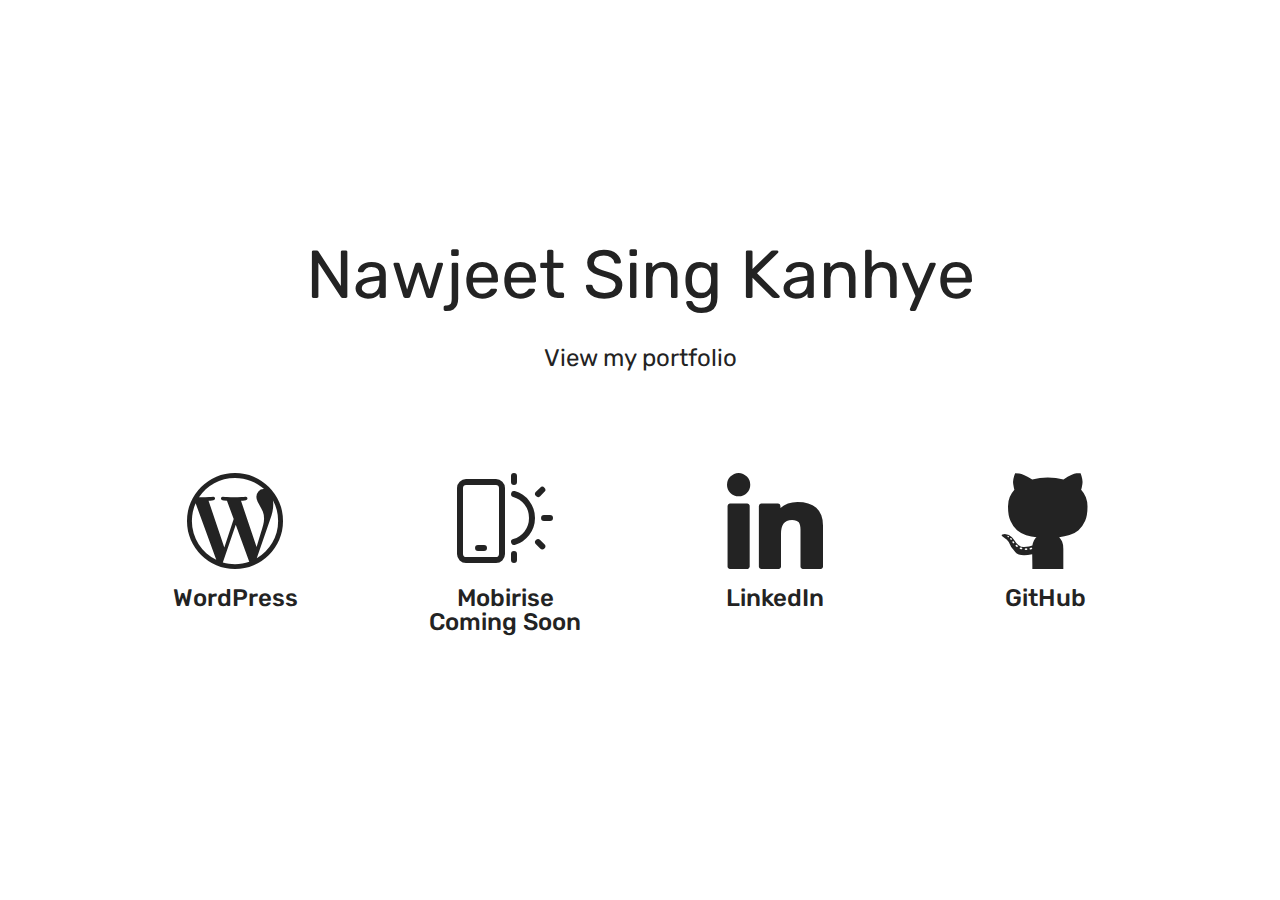
==== index.html @ f5efd20c "Create index.html" ====
<!DOCTYPE html>
<html  >
<head>
    <script data-ad-client="ca-pub-3468373239211308" async src="https://pagead2.googlesyndication.com/pagead/js/adsbygoogle.js"></script>
   
  <!-- Site made with Mobirise Website Builder v4.12.3, https://mobirise.com -->
  <meta charset="UTF-8">
  <meta http-equiv="X-UA-Compatible" content="IE=edge">
  <meta name="generator" content="Mobirise v4.12.3, mobirise.com">
  <meta name="viewport" content="width=device-width, initial-scale=1, minimum-scale=1">
  <link rel="shortcut icon" href="assets/images/logo4.png" type="image/x-icon">
  <meta name="description" content="">
  
  
  <title>Home</title>
  <link rel="stylesheet" href="assets/web/assets/mobirise-icons-bold/mobirise-icons-bold.css">
  <link rel="stylesheet" href="assets/web/assets/mobirise-icons/mobirise-icons.css">
  <link rel="stylesheet" href="assets/bootstrap/css/bootstrap.min.css">
  <link rel="stylesheet" href="assets/bootstrap/css/bootstrap-grid.min.css">
  <link rel="stylesheet" href="assets/bootstrap/css/bootstrap-reboot.min.css">
  <link rel="stylesheet" href="assets/facebook-plugin/style.css">
  <link rel="stylesheet" href="assets/socicon/css/styles.css">
  <link rel="stylesheet" href="assets/tether/tether.min.css">
  <link rel="stylesheet" href="assets/theme/css/style.css">
  <link rel="preload" as="style" href="assets/mobirise/css/mbr-additional.css"><link rel="stylesheet" href="assets/mobirise/css/mbr-additional.css" type="text/css">
  
  
  
</head>
<body>
  <section class="header12 cid-rUKQI3Vfap mbr-fullscreen" id="header12-0">

    

    

    <div class="container  ">
            <div class="media-container">
                <div class="col-md-12 align-center">
                    <h1 class="mbr-section-title pb-3 mbr-white mbr-bold mbr-fonts-style display-1"><span style="font-weight: normal;">
                        Nawjeet Sing Kanhye</span></h1>
                    <p class="mbr-text pb-3 mbr-white mbr-fonts-style display-5">
                        View my portfolio</p>
                    

                    <div class="icons-media-container mbr-white">
                        <div class="card col-12 col-md-6 col-lg-3">
                            <div class="icon-block">
                            <a href="https://bit.ly/nawjeet-wordpress" target="_blank">
                                <span class="mbr-iconfont socicon-wordpress socicon" style="color: rgb(35, 35, 35); fill: rgb(35, 35, 35);"></span>
                            </a>
                            </div>
                            <h5 class="mbr-fonts-style display-5">
                                WordPress</h5>
                        </div>

                        <div class="card col-12 col-md-6 col-lg-3">
                            <div class="icon-block">
                                
                                    <span class="mbr-iconfont mbrib-mobirise" style="color: rgb(35, 35, 35); fill: rgb(35, 35, 35);"></span>
                                
                            </div>
                            <h5 class="mbr-fonts-style display-5">
                                Mobirise<br>Coming Soon</h5>
                        </div>

                        <div class="card col-12 col-md-6 col-lg-3">
                            <div class="icon-block">
                                <a href="https://bit.ly/nawjeet-linkedin" target="_blank">
                                    <span class="mbr-iconfont socicon-linkedin socicon" style="color: rgb(35, 35, 35); fill: rgb(35, 35, 35);"></span>
                                </a>
                            </div>
                            <h5 class="mbr-fonts-style display-5">
                                LinkedIn</h5>
                        </div>

                        <div class="card col-12 col-md-6 col-lg-3">
                            <div class="icon-block">
                                <a href="https://bit.ly/nawjeet-github" target="_blank">
                                    <span class="mbr-iconfont socicon-github socicon" style="color: rgb(35, 35, 35); fill: rgb(35, 35, 35);"></span>
                                </a>
                            </div>
                            <h5 class="mbr-fonts-style display-5">
                                GitHub</h5>
                        </div>
                    </div>
                </div>
            </div>
    </div>

    
</section>


  <section class="engine"><a href="https://mobirise.info/p">site templates free download</a></section><script src="assets/web/assets/jquery/jquery.min.js"></script>
  <script src="assets/popper/popper.min.js"></script>
  <script src="assets/bootstrap/js/bootstrap.min.js"></script>
  <script src="https://connect.facebook.net/en_US/sdk.js#xfbml=1&version=v2.5"></script>
  <script src="https://apis.google.com/js/plusone.js"></script>
  <script src="assets/facebook-plugin/facebook-script.js"></script>
  <script src="assets/vimeoplayer/jquery.mb.vimeo_player.js"></script>
  <script src="assets/tether/tether.min.js"></script>
  <script src="assets/smoothscroll/smooth-scroll.js"></script>
  <script src="assets/theme/js/script.js"></script>
  
  
</body>
</html>
---- assets/web/assets/mobirise-icons-bold/mobirise-icons-bold.css ----
@font-face {
  font-family: 'mobirise-icons-bold';
  font-display: swap;
  src:  url('mobirise-icons-bold.eot?m1l4yr');
  src:  url('mobirise-icons-bold.eot?m1l4yr#iefix') format('embedded-opentype'),
    url('mobirise-icons-bold.ttf?m1l4yr') format('truetype'),
    url('mobirise-icons-bold.woff?m1l4yr') format('woff'),
    url('mobirise-icons-bold.svg?m1l4yr#mobirise-icons-bold') format('svg');
  font-weight: normal;
  font-style: normal;
}

[class^="mbrib-"], [class*="mbrib-"] {
  /* use !important to prevent issues with browser extensions that change fonts */
  font-family: 'mobirise-icons-bold' !important;
  speak: none;
  font-style: normal;
  font-weight: normal;
  font-variant: normal;
  text-transform: none;
  line-height: 1;

  /* Better Font Rendering =========== */
  -webkit-font-smoothing: antialiased;
  -moz-osx-font-smoothing: grayscale;
}

.mbrib-add-submenu:before {
  content: "\e900";
}
.mbrib-alert:before {
  content: "\e901";
}
.mbrib-align-center:before {
  content: "\e902";
}
.mbrib-align-justify:before {
  content: "\e903";
}
.mbrib-align-left:before {
  content: "\e904";
}
.mbrib-align-right:before {
  content: "\e905";
}
.mbrib-android:before {
  content: "\e906";
}
.mbrib-apple:before {
  content: "\e907";
}
.mbrib-arrow-down:before {
  content: "\e908";
}
.mbrib-arrow-next:before {
  content: "\e909";
}
.mbrib-arrow-prev:before {
  content: "\e90a";
}
.mbrib-arrow-up:before {
  content: "\e90b";
}
.mbrib-bold:before {
  content: "\e90c";
}
.mbrib-bookmark:before {
  content: "\e90d";
}
.mbrib-bootstrap:before {
  content: "\e90e";
}
.mbrib-briefcase:before {
  content: "\e90f";
}
.mbrib-browse:before {
  content: "\e910";
}
.mbrib-bulleted-list:before {
  content: "\e911";
}
.mbrib-calendar:before {
  content: "\e912";
}
.mbrib-camera:before {
  content: "\e913";
}
.mbrib-cart-add:before {
  content: "\e914";
}
.mbrib-cart-full:before {
  content: "\e915";
}
.mbrib-cash:before {
  content: "\e916";
}
.mbrib-change-style:before {
  content: "\e917";
}
.mbrib-chat:before {
  content: "\e918";
}
.mbrib-clock:before {
  content: "\e919";
}
.mbrib-close:before {
  content: "\e91a";
}
.mbrib-cloud:before {
  content: "\e91b";
}
.mbrib-code:before {
  content: "\e91c";
}
.mbrib-contact-form:before {
  content: "\e91d";
}
.mbrib-credit-card:before {
  content: "\e91e";
}
.mbrib-cursor-click:before {
  content: "\e91f";
}
.mbrib-cust-feedback:before {
  content: "\e920";
}
.mbrib-database:before {
  content: "\e921";
}
.mbrib-delivery:before {
  content: "\e922";
}
.mbrib-desktop:before {
  content: "\e923";
}
.mbrib-devices:before {
  content: "\e924";
}
.mbrib-down:before {
  content: "\e925";
}
.mbrib-download:before {
  content: "\e926";
}
.mbrib-drag-n-drop:before {
  content: "\e927";
}
.mbrib-drag-n-drop2:before {
  content: "\e928";
}
.mbrib-edit:before {
  content: "\e929";
}
.mbrib-edit2:before {
  content: "\e92a";
}
.mbrib-error:before {
  content: "\e92b";
}
.mbrib-extension:before {
  content: "\e92c";
}
.mbrib-features:before {
  content: "\e92d";
}
.mbrib-file:before {
  content: "\e92e";
}
.mbrib-flag:before {
  content: "\e92f";
}
.mbrib-folder:before {
  content: "\e930";
}
.mbrib-gift:before {
  content: "\e931";
}
.mbrib-github:before {
  content: "\e932";
}
.mbrib-globe-2:before {
  content: "\e933";
}
.mbrib-globe:before {
  content: "\e934";
}
.mbrib-growing-chart:before {
  content: "\e935";
}
.mbrib-hearth:before {
  content: "\e936";
}
.mbrib-help:before {
  content: "\e937";
}
.mbrib-home:before {
  content: "\e938";
}
.mbrib-hot-cup:before {
  content: "\e939";
}
.mbrib-idea:before {
  content: "\e93a";
}
.mbrib-image-gallery:before {
  content: "\e93b";
}
.mbrib-image-slider:before {
  content: "\e93c";
}
.mbrib-info:before {
  content: "\e93d";
}
.mbrib-italic:before {
  content: "\e93e";
}
.mbrib-key:before {
  content: "\e93f";
}
.mbrib-laptop:before {
  content: "\e940";
}
.mbrib-layers:before {
  content: "\e941";
}
.mbrib-left-right:before {
  content: "\e942";
}
.mbrib-left:before {
  content: "\e943";
}
.mbrib-letter:before {
  content: "\e944";
}
.mbrib-like:before {
  content: "\e945";
}
.mbrib-link:before {
  content: "\e946";
}
.mbrib-lock:before {
  content: "\e947";
}
.mbrib-login:before {
  content: "\e948";
}
.mbrib-logout:before {
  content: "\e949";
}
.mbrib-magic-stick:before {
  content: "\e94a";
}
.mbrib-map-pin:before {
  content: "\e94b";
}
.mbrib-menu:before {
  content: "\e94c";
}
.mbrib-mobile:before {
  content: "\e94d";
}
.mbrib-mobile2:before {
  content: "\e94e";
}
.mbrib-mobirise:before {
  content: "\e94f";
}
.mbrib-more-horizontal:before {
  content: "\e950";
}
.mbrib-more-vertical:before {
  content: "\e951";
}
.mbrib-music:before {
  content: "\e952";
}
.mbrib-new-file:before {
  content: "\e953";
}
.mbrib-numbered-list:before {
  content: "\e954";
}
.mbrib-opened-folder:before {
  content: "\e955";
}
.mbrib-pages:before {
  content: "\e956";
}
.mbrib-paper-plane:before {
  content: "\e957";
}
.mbrib-paperclip:before {
  content: "\e958";
}
.mbrib-photo:before {
  content: "\e959";
}
.mbrib-photos:before {
  content: "\e95a";
}
.mbrib-pin:before {
  content: "\e95b";
}
.mbrib-play:before {
  content: "\e95c";
}
.mbrib-plus:before {
  content: "\e95d";
}
.mbrib-preview:before {
  content: "\e95e";
}
.mbrib-print:before {
  content: "\e95f";
}
.mbrib-protect:before {
  content: "\e960";
}
.mbrib-question:before {
  content: "\e961";
}
.mbrib-quote-left:before {
  content: "\e962";
}
.mbrib-quote-right:before {
  content: "\e963";
}
.mbrib-redo:before {
  content: "\e964";
}
.mbrib-refresh:before {
  content: "\e965";
}
.mbrib-responsive:before {
  content: "\e966";
}
.mbrib-right:before {
  content: "\e967";
}
.mbrib-rocket:before {
  content: "\e968";
}
.mbrib-sad-face:before {
  content: "\e969";
}
.mbrib-sale:before {
  content: "\e96a";
}
.mbrib-save:before {
  content: "\e96b";
}
.mbrib-search:before {
  content: "\e96c";
}
.mbrib-setting:before {
  content: "\e96d";
}
.mbrib-setting2:before {
  content: "\e96e";
}
.mbrib-setting3:before {
  content: "\e96f";
}
.mbrib-share:before {
  content: "\e970";
}
.mbrib-shopping-bag:before {
  content: "\e971";
}
.mbrib-shopping-basket:before {
  content: "\e972";
}
.mbrib-shopping-cart:before {
  content: "\e973";
}
.mbrib-sites:before {
  content: "\e974";
}
.mbrib-smile-face:before {
  content: "\e975";
}
.mbrib-speed:before {
  content: "\e976";
}
.mbrib-star:before {
  content: "\e977";
}
.mbrib-success:before {
  content: "\e978";
}
.mbrib-sun:before {
  content: "\e979";
}
.mbrib-sun2:before {
  content: "\e97a";
}
.mbrib-tablet-vertical:before {
  content: "\e97b";
}
.mbrib-tablet:before {
  content: "\e97c";
}
.mbrib-target:before {
  content: "\e97d";
}
.mbrib-timer:before {
  content: "\e97e";
}
.mbrib-to-ftp:before {
  content: "\e97f";
}
.mbrib-to-local-drive:before {
  content: "\e980";
}
.mbrib-touch-swipe:before {
  content: "\e981";
}
.mbrib-touch:before {
  content: "\e982";
}
.mbrib-trash:before {
  content: "\e983";
}
.mbrib-underline:before {
  content: "\e984";
}
.mbrib-undo:before {
  content: "\e985";
}
.mbrib-unlink:before {
  content: "\e986";
}
.mbrib-unlock:before {
  content: "\e987";
}
.mbrib-up-down:before {
  content: "\e988";
}
.mbrib-up:before {
  content: "\e989";
}
.mbrib-update:before {
  content: "\e98a";
}
.mbrib-upload:before {
  content: "\e98b";
}
.mbrib-user:before {
  content: "\e98c";
}
.mbrib-user2:before {
  content: "\e98d";
}
.mbrib-users:before {
  content: "\e98e";
}
.mbrib-video-play:before {
  content: "\e98f";
}
.mbrib-video:before {
  content: "\e990";
}
.mbrib-watch:before {
  content: "\e991";
}
.mbrib-website-theme:before {
  content: "\e992";
}
.mbrib-wifi:before {
  content: "\e993";
}
.mbrib-windows:before {
  content: "\e994";
}
.mbrib-zoom-out:before {
  content: "\e995";
}
---- assets/web/assets/mobirise-icons/mobirise-icons.css ----
@font-face {
  font-family: 'MobiriseIcons';
  src:  url('mobirise-icons.eot?spat4u');
  src:  url('mobirise-icons.eot?spat4u#iefix') format('embedded-opentype'),
    url('mobirise-icons.ttf?spat4u') format('truetype'),
    url('mobirise-icons.woff?spat4u') format('woff'),
    url('mobirise-icons.svg?spat4u#MobiriseIcons') format('svg');
  font-weight: normal;
  font-style: normal;
  font-display: swap;
}

[class^="mbri-"], [class*=" mbri-"] {
  /* use !important to prevent issues with browser extensions that change fonts */
  font-family: MobiriseIcons !important;
  speak: none;
  font-style: normal;
  font-weight: normal;
  font-variant: normal;
  text-transform: none;
  line-height: 1;

  /* Better Font Rendering =========== */
  -webkit-font-smoothing: antialiased;
  -moz-osx-font-smoothing: grayscale;
}

.mbri-add-submenu:before {
  content: "\e900";
}
.mbri-alert:before {
  content: "\e901";
}
.mbri-align-center:before {
  content: "\e902";
}
.mbri-align-justify:before {
  content: "\e903";
}
.mbri-align-left:before {
  content: "\e904";
}
.mbri-align-right:before {
  content: "\e905";
}
.mbri-android:before {
  content: "\e906";
}
.mbri-apple:before {
  content: "\e907";
}
.mbri-arrow-down:before {
  content: "\e908";
}
.mbri-arrow-next:before {
  content: "\e909";
}
.mbri-arrow-prev:before {
  content: "\e90a";
}
.mbri-arrow-up:before {
  content: "\e90b";
}
.mbri-bold:before {
  content: "\e90c";
}
.mbri-bookmark:before {
  content: "\e90d";
}
.mbri-bootstrap:before {
  content: "\e90e";
}
.mbri-briefcase:before {
  content: "\e90f";
}
.mbri-browse:before {
  content: "\e910";
}
.mbri-bulleted-list:before {
  content: "\e911";
}
.mbri-calendar:before {
  content: "\e912";
}
.mbri-camera:before {
  content: "\e913";
}
.mbri-cart-add:before {
  content: "\e914";
}
.mbri-cart-full:before {
  content: "\e915";
}
.mbri-cash:before {
  content: "\e916";
}
.mbri-change-style:before {
  content: "\e917";
}
.mbri-chat:before {
  content: "\e918";
}
.mbri-clock:before {
  content: "\e919";
}
.mbri-close:before {
  content: "\e91a";
}
.mbri-cloud:before {
  content: "\e91b";
}
.mbri-code:before {
  content: "\e91c";
}
.mbri-contact-form:before {
  content: "\e91d";
}
.mbri-credit-card:before {
  content: "\e91e";
}
.mbri-cursor-click:before {
  content: "\e91f";
}
.mbri-cust-feedback:before {
  content: "\e920";
}
.mbri-database:before {
  content: "\e921";
}
.mbri-delivery:before {
  content: "\e922";
}
.mbri-desktop:before {
  content: "\e923";
}
.mbri-devices:before {
  content: "\e924";
}
.mbri-down:before {
  content: "\e925";
}
.mbri-download:before {
  content: "\e989";
}
.mbri-drag-n-drop:before {
  content: "\e927";
}
.mbri-drag-n-drop2:before {
  content: "\e928";
}
.mbri-edit:before {
  content: "\e929";
}
.mbri-edit2:before {
  content: "\e92a";
}
.mbri-error:before {
  content: "\e92b";
}
.mbri-extension:before {
  content: "\e92c";
}
.mbri-features:before {
  content: "\e92d";
}
.mbri-file:before {
  content: "\e92e";
}
.mbri-flag:before {
  content: "\e92f";
}
.mbri-folder:before {
  content: "\e930";
}
.mbri-gift:before {
  content: "\e931";
}
.mbri-github:before {
  content: "\e932";
}
.mbri-globe:before {
  content: "\e933";
}
.mbri-globe-2:before {
  content: "\e934";
}
.mbri-growing-chart:before {
  content: "\e935";
}
.mbri-hearth:before {
  content: "\e936";
}
.mbri-help:before {
  content: "\e937";
}
.mbri-home:before {
  content: "\e938";
}
.mbri-hot-cup:before {
  content: "\e939";
}
.mbri-idea:before {
  content: "\e93a";
}
.mbri-image-gallery:before {
  content: "\e93b";
}
.mbri-image-slider:before {
  content: "\e93c";
}
.mbri-info:before {
  content: "\e93d";
}
.mbri-italic:before {
  content: "\e93e";
}
.mbri-key:before {
  content: "\e93f";
}
.mbri-laptop:before {
  content: "\e940";
}
.mbri-layers:before {
  content: "\e941";
}
.mbri-left-right:before {
  content: "\e942";
}
.mbri-left:before {
  content: "\e943";
}
.mbri-letter:before {
  content: "\e944";
}
.mbri-like:before {
  content: "\e945";
}
.mbri-link:before {
  content: "\e946";
}
.mbri-lock:before {
  content: "\e947";
}
.mbri-login:before {
  content: "\e948";
}
.mbri-logout:before {
  content: "\e949";
}
.mbri-magic-stick:before {
  content: "\e94a";
}
.mbri-map-pin:before {
  content: "\e94b";
}
.mbri-menu:before {
  content: "\e94c";
}
.mbri-mobile:before {
  content: "\e94d";
}
.mbri-mobile2:before {
  content: "\e94e";
}
.mbri-mobirise:before {
  content: "\e94f";
}
.mbri-more-horizontal:before {
  content: "\e950";
}
.mbri-more-vertical:before {
  content: "\e951";
}
.mbri-music:before {
  content: "\e952";
}
.mbri-new-file:before {
  content: "\e953";
}
.mbri-numbered-list:before {
  content: "\e954";
}
.mbri-opened-folder:before {
  content: "\e955";
}
.mbri-pages:before {
  content: "\e956";
}
.mbri-paper-plane:before {
  content: "\e957";
}
.mbri-paperclip:before {
  content: "\e958";
}
.mbri-photo:before {
  content: "\e959";
}
.mbri-photos:before {
  content: "\e95a";
}
.mbri-pin:before {
  content: "\e95b";
}
.mbri-play:before {
  content: "\e95c";
}
.mbri-plus:before {
  content: "\e95d";
}
.mbri-preview:before {
  content: "\e95e";
}
.mbri-print:before {
  content: "\e95f";
}
.mbri-protect:before {
  content: "\e960";
}
.mbri-question:before {
  content: "\e961";
}
.mbri-quote-left:before {
  content: "\e962";
}
.mbri-quote-right:before {
  content: "\e963";
}
.mbri-refresh:before {
  content: "\e964";
}
.mbri-responsive:before {
  content: "\e965";
}
.mbri-right:before {
  content: "\e966";
}
.mbri-rocket:before {
  content: "\e967";
}
.mbri-sad-face:before {
  content: "\e968";
}
.mbri-sale:before {
  content: "\e969";
}
.mbri-save:before {
  content: "\e96a";
}
.mbri-search:before {
  content: "\e96b";
}
.mbri-setting:before {
  content: "\e96c";
}
.mbri-setting2:before {
  content: "\e96d";
}
.mbri-setting3:before {
  content: "\e96e";
}
.mbri-share:before {
  content: "\e96f";
}
.mbri-shopping-bag:before {
  content: "\e970";
}
.mbri-shopping-basket:before {
  content: "\e971";
}
.mbri-shopping-cart:before {
  content: "\e972";
}
.mbri-sites:before {
  content: "\e973";
}
.mbri-smile-face:before {
  content: "\e974";
}
.mbri-speed:before {
  content: "\e975";
}
.mbri-star:before {
  content: "\e976";
}
.mbri-success:before {
  content: "\e977";
}
.mbri-sun:before {
  content: "\e978";
}
.mbri-sun2:before {
  content: "\e979";
}
.mbri-tablet:before {
  content: "\e97a";
}
.mbri-tablet-vertical:before {
  content: "\e97b";
}
.mbri-target:before {
  content: "\e97c";
}
.mbri-timer:before {
  content: "\e97d";
}
.mbri-to-ftp:before {
  content: "\e97e";
}
.mbri-to-local-drive:before {
  content: "\e97f";
}
.mbri-touch-swipe:before {
  content: "\e980";
}
.mbri-touch:before {
  content: "\e981";
}
.mbri-trash:before {
  content: "\e982";
}
.mbri-underline:before {
  content: "\e983";
}
.mbri-unlink:before {
  content: "\e984";
}
.mbri-unlock:before {
  content: "\e985";
}
.mbri-up-down:before {
  content: "\e986";
}
.mbri-up:before {
  content: "\e987";
}
.mbri-update:before {
  content: "\e988";
}
.mbri-upload:before {
 content: "\e926"; 
}
.mbri-user:before {
  content: "\e98a";
}
.mbri-user2:before {
  content: "\e98b";
}
.mbri-users:before {
  content: "\e98c";
}
.mbri-video:before {
  content: "\e98d";
}
.mbri-video-play:before {
  content: "\e98e";
}
.mbri-watch:before {
  content: "\e98f";
}
.mbri-website-theme:before {
  content: "\e990";
}
.mbri-wifi:before {
  content: "\e991";
}
.mbri-windows:before {
  content: "\e992";
}
.mbri-zoom-out:before {
  content: "\e993";
}
.mbri-redo:before {
  content: "\e994";
}
.mbri-undo:before {
  content: "\e995";
}
---- assets/facebook-plugin/style.css ----
.mbr-section.mbr-section__comments{
    position: relative;
}
.mbr-section__comments{
    background-size: cover;
}
.addons-container {
  position: relative;
  margin-left: auto;
  margin-right: auto;
  padding-right: 15px;
  padding-left: 15px; }
  @media (min-width: 576px) {
    .addons-container {
      padding-right: 15px;
      padding-left: 15px; } }
  @media (min-width: 768px) {
    .addons-container {
      padding-right: 15px;
      padding-left: 15px; } }
  @media (min-width: 992px) {
    .addons-container {
      padding-right: 15px;
      padding-left: 15px; } }
  @media (min-width: 1200px) {
    .addons-container {
      padding-right: 15px;
      padding-left: 15px; } }
  @media (min-width: 576px) {
    .addons-container {
      width: 540px;
      max-width: 100%; } }
  @media (min-width: 768px) {
    .addons-container {
      width: 720px;
      max-width: 100%; } }
  @media (min-width: 992px) {
    .addons-container {
      width: 960px;
      max-width: 100%; } }
  @media (min-width: 1200px) {
    .addons-container {
      width: 1140px;
      max-width: 100%; } }

.addons-container-inner{
    position: relative;
    width: 100%;
    min-height: 1px;
    padding-right: 15px;
    padding-left: 15px;
}
@media (min-width: 567px) {
    .addons-container-inner{
        -ms-flex: 0 0 66.666667%;
        flex: 0 0 66.666667%;
        max-width: 66.666667%;
    }
}
.addons-row{
    display: flex;
    justify-content:center;
}
---- assets/socicon/css/styles.css ----
@charset "UTF-8";

@font-face {
  font-family: 'Socicon';
  src:  url('../fonts/socicon.eot');
  src:  url('../fonts/socicon.eot?#iefix') format('embedded-opentype'),
    url('../fonts/socicon.woff2') format('woff2'),
    url('../fonts/socicon.ttf') format('truetype'),
    url('../fonts/socicon.woff') format('woff'),
    url('../fonts/socicon.svg#socicon') format('svg');
  font-weight: normal;
  font-style: normal;
}

[data-icon]:before {
  font-family: "socicon" !important;
  content: attr(data-icon);
  font-style: normal !important;
  font-weight: normal !important;
  font-variant: normal !important;
  text-transform: none !important;
  speak: none;
  line-height: 1;
  -webkit-font-smoothing: antialiased;
  -moz-osx-font-smoothing: grayscale;
}

[class^="socicon-"], [class*=" socicon-"] {
  /* use !important to prevent issues with browser extensions that change fonts */
  font-family: 'Socicon' !important;
  speak: none;
  font-style: normal;
  font-weight: normal;
  font-variant: normal;
  text-transform: none;
  line-height: 1;

  /* Better Font Rendering =========== */
  -webkit-font-smoothing: antialiased;
  -moz-osx-font-smoothing: grayscale;
}

.socicon-eitaa:before {
  content: "\e97c";
}
.socicon-soroush:before {
  content: "\e97d";
}
.socicon-bale:before {
  content: "\e97e";
}
.socicon-zazzle:before {
  content: "\e97b";
}
.socicon-society6:before {
  content: "\e97a";
}
.socicon-redbubble:before {
  content: "\e979";
}
.socicon-avvo:before {
  content: "\e978";
}
.socicon-stitcher:before {
  content: "\e977";
}
.socicon-googlehangouts:before {
  content: "\e974";
}
.socicon-dlive:before {
  content: "\e975";
}
.socicon-vsco:before {
  content: "\e976";
}
.socicon-flipboard:before {
  content: "\e973";
}
.socicon-ubuntu:before {
  content: "\e958";
}
.socicon-artstation:before {
  content: "\e959";
}
.socicon-invision:before {
  content: "\e95a";
}
.socicon-torial:before {
  content: "\e95b";
}
.socicon-collectorz:before {
  content: "\e95c";
}
.socicon-seenthis:before {
  content: "\e95d";
}
.socicon-googleplaymusic:before {
  content: "\e95e";
}
.socicon-debian:before {
  content: "\e95f";
}
.socicon-filmfreeway:before {
  content: "\e960";
}
.socicon-gnome:before {
  content: "\e961";
}
.socicon-itchio:before {
  content: "\e962";
}
.socicon-jamendo:before {
  content: "\e963";
}
.socicon-mix:before {
  content: "\e964";
}
.socicon-sharepoint:before {
  content: "\e965";
}
.socicon-tinder:before {
  content: "\e966";
}
.socicon-windguru:before {
  content: "\e967";
}
.socicon-cdbaby:before {
  content: "\e968";
}
.socicon-elementaryos:before {
  content: "\e969";
}
.socicon-stage32:before {
  content: "\e96a";
}
.socicon-tiktok:before {
  content: "\e96b";
}
.socicon-gitter:before {
  content: "\e96c";
}
.socicon-letterboxd:before {
  content: "\e96d";
}
.socicon-threema:before {
  content: "\e96e";
}
.socicon-splice:before {
  content: "\e96f";
}
.socicon-metapop:before {
  content: "\e970";
}
.socicon-naver:before {
  content: "\e971";
}
.socicon-remote:before {
  content: "\e972";
}
.socicon-internet:before {
  content: "\e957";
}
.socicon-moddb:before {
  content: "\e94b";
}
.socicon-indiedb:before {
  content: "\e94c";
}
.socicon-traxsource:before {
  content: "\e94d";
}
.socicon-gamefor:before {
  content: "\e94e";
}
.socicon-pixiv:before {
  content: "\e94f";
}
.socicon-myanimelist:before {
  content: "\e950";
}
.socicon-blackberry:before {
  content: "\e951";
}
.socicon-wickr:before {
  content: "\e952";
}
.socicon-spip:before {
  content: "\e953";
}
.socicon-napster:before {
  content: "\e954";
}
.socicon-beatport:before {
  content: "\e955";
}
.socicon-hackerone:before {
  content: "\e956";
}
.socicon-hackernews:before {
  content: "\e946";
}
.socicon-smashwords:before {
  content: "\e947";
}
.socicon-kobo:before {
  content: "\e948";
}
.socicon-bookbub:before {
  content: "\e949";
}
.socicon-mailru:before {
  content: "\e94a";
}
.socicon-gitlab:before {
  content: "\e945";
}
.socicon-instructables:before {
  content: "\e944";
}
.socicon-portfolio:before {
  content: "\e943";
}
.socicon-codered:before {
  content: "\e940";
}
.socicon-origin:before {
  content: "\e941";
}
.socicon-nextdoor:before {
  content: "\e942";
}
.socicon-udemy:before {
  content: "\e93f";
}
.socicon-livemaster:before {
  content: "\e93e";
}
.socicon-crunchbase:before {
  content: "\e93b";
}
.socicon-homefy:before {
  content: "\e93c";
}
.socicon-calendly:before {
  content: "\e93d";
}
.socicon-realtor:before {
  content: "\e90f";
}
.socicon-tidal:before {
  content: "\e910";
}
.socicon-qobuz:before {
  content: "\e911";
}
.socicon-natgeo:before {
  content: "\e912";
}
.socicon-mastodon:before {
  content: "\e913";
}
.socicon-unsplash:before {
  content: "\e914";
}
.socicon-homeadvisor:before {
  content: "\e915";
}
.socicon-angieslist:before {
  content: "\e916";
}
.socicon-codepen:before {
  content: "\e917";
}
.socicon-slack:before {
  content: "\e918";
}
.socicon-openaigym:before {
  content: "\e919";
}
.socicon-logmein:before {
  content: "\e91a";
}
.socicon-fiverr:before {
  content: "\e91b";
}
.socicon-gotomeeting:before {
  content: "\e91c";
}
.socicon-aliexpress:before {
  content: "\e91d";
}
.socicon-guru:before {
  content: "\e91e";
}
.socicon-appstore:before {
  content: "\e91f";
}
.socicon-homes:before {
  content: "\e920";
}
.socicon-zoom:before {
  content: "\e921";
}
.socicon-alibaba:before {
  content: "\e922";
}
.socicon-craigslist:before {
  content: "\e923";
}
.socicon-wix:before {
  content: "\e924";
}
.socicon-redfin:before {
  content: "\e925";
}
.socicon-googlecalendar:before {
  content: "\e926";
}
.socicon-shopify:before {
  content: "\e927";
}
.socicon-freelancer:before {
  content: "\e928";
}
.socicon-seedrs:before {
  content: "\e929";
}
.socicon-bing:before {
  content: "\e92a";
}
.socicon-doodle:before {
  content: "\e92b";
}
.socicon-bonanza:before {
  content: "\e92c";
}
.socicon-squarespace:before {
  content: "\e92d";
}
.socicon-toptal:before {
  content: "\e92e";
}
.socicon-gust:before {
  content: "\e92f";
}
.socicon-ask:before {
  content: "\e930";
}
.socicon-trulia:before {
  content: "\e931";
}
.socicon-loomly:before {
  content: "\e932";
}
.socicon-ghost:before {
  content: "\e933";
}
.socicon-upwork:before {
  content: "\e934";
}
.socicon-fundable:before {
  content: "\e935";
}
.socicon-booking:before {
  content: "\e936";
}
.socicon-googlemaps:before {
  content: "\e937";
}
.socicon-zillow:before {
  content: "\e938";
}
.socicon-niconico:before {
  content: "\e939";
}
.socicon-toneden:before {
  content: "\e93a";
}
.socicon-augment:before {
  content: "\e908";
}
.socicon-bitbucket:before {
  content: "\e909";
}
.socicon-fyuse:before {
  content: "\e90a";
}
.socicon-yt-gaming:before {
  content: "\e90b";
}
.socicon-sketchfab:before {
  content: "\e90c";
}
.socicon-mobcrush:before {
  content: "\e90d";
}
.socicon-microsoft:before {
  content: "\e90e";
}
.socicon-pandora:before {
  content: "\e907";
}
.socicon-messenger:before {
  content: "\e906";
}
.socicon-gamewisp:before {
  content: "\e905";
}
.socicon-bloglovin:before {
  content: "\e904";
}
.socicon-tunein:before {
  content: "\e903";
}
.socicon-gamejolt:before {
  content: "\e901";
}
.socicon-trello:before {
  content: "\e902";
}
.socicon-spreadshirt:before {
  content: "\e900";
}
.socicon-500px:before {
  content: "\e000";
}
.socicon-8tracks:before {
  content: "\e001";
}
.socicon-airbnb:before {
  content: "\e002";
}
.socicon-alliance:before {
  content: "\e003";
}
.socicon-amazon:before {
  content: "\e004";
}
.socicon-amplement:before {
  content: "\e005";
}
.socicon-android:before {
  content: "\e006";
}
.socicon-angellist:before {
  content: "\e007";
}
.socicon-apple:before {
  content: "\e008";
}
.socicon-appnet:before {
  content: "\e009";
}
.socicon-baidu:before {
  content: "\e00a";
}
.socicon-bandcamp:before {
  content: "\e00b";
}
.socicon-battlenet:before {
  content: "\e00c";
}
.socicon-mixer:before {
  content: "\e00d";
}
.socicon-bebee:before {
  content: "\e00e";
}
.socicon-bebo:before {
  content: "\e00f";
}
.socicon-behance:before {
  content: "\e010";
}
.socicon-blizzard:before {
  content: "\e011";
}
.socicon-blogger:before {
  content: "\e012";
}
.socicon-buffer:before {
  content: "\e013";
}
.socicon-chrome:before {
  content: "\e014";
}
.socicon-coderwall:before {
  content: "\e015";
}
.socicon-curse:before {
  content: "\e016";
}
.socicon-dailymotion:before {
  content: "\e017";
}
.socicon-deezer:before {
  content: "\e018";
}
.socicon-delicious:before {
  content: "\e019";
}
.socicon-deviantart:before {
  content: "\e01a";
}
.socicon-diablo:before {
  content: "\e01b";
}
.socicon-digg:before {
  content: "\e01c";
}
.socicon-discord:before {
  content: "\e01d";
}
.socicon-disqus:before {
  content: "\e01e";
}
.socicon-douban:before {
  content: "\e01f";
}
.socicon-draugiem:before {
  content: "\e020";
}
.socicon-dribbble:before {
  content: "\e021";
}
.socicon-drupal:before {
  content: "\e022";
}
.socicon-ebay:before {
  content: "\e023";
}
.socicon-ello:before {
  content: "\e024";
}
.socicon-endomodo:before {
  content: "\e025";
}
.socicon-envato:before {
  content: "\e026";
}
.socicon-etsy:before {
  content: "\e027";
}
.socicon-facebook:before {
  content: "\e028";
}
.socicon-feedburner:before {
  content: "\e029";
}
.socicon-filmweb:before {
  content: "\e02a";
}
.socicon-firefox:before {
  content: "\e02b";
}
.socicon-flattr:before {
  content: "\e02c";
}
.socicon-flickr:before {
  content: "\e02d";
}
.socicon-formulr:before {
  content: "\e02e";
}
.socicon-forrst:before {
  content: "\e02f";
}
.socicon-foursquare:before {
  content: "\e030";
}
.socicon-friendfeed:before {
  content: "\e031";
}
.socicon-github:before {
  content: "\e032";
}
.socicon-goodreads:before {
  content: "\e033";
}
.socicon-google:before {
  content: "\e034";
}
.socicon-googlescholar:before {
  content: "\e035";
}
.socicon-googlegroups:before {
  content: "\e036";
}
.socicon-googlephotos:before {
  content: "\e037";
}
.socicon-googleplus:before {
  content: "\e038";
}
.socicon-grooveshark:before {
  content: "\e039";
}
.socicon-hackerrank:before {
  content: "\e03a";
}
.socicon-hearthstone:before {
  content: "\e03b";
}
.socicon-hellocoton:before {
  content: "\e03c";
}
.socicon-heroes:before {
  content: "\e03d";
}
.socicon-smashcast:before {
  content: "\e03e";
}
.socicon-horde:before {
  content: "\e03f";
}
.socicon-houzz:before {
  content: "\e040";
}
.socicon-icq:before {
  content: "\e041";
}
.socicon-identica:before {
  content: "\e042";
}
.socicon-imdb:before {
  content: "\e043";
}
.socicon-instagram:before {
  content: "\e044";
}
.socicon-issuu:before {
  content: "\e045";
}
.socicon-istock:before {
  content: "\e046";
}
.socicon-itunes:before {
  content: "\e047";
}
.socicon-keybase:before {
  content: "\e048";
}
.socicon-lanyrd:before {
  content: "\e049";
}
.socicon-lastfm:before {
  content: "\e04a";
}
.socicon-line:before {
  content: "\e04b";
}
.socicon-linkedin:before {
  content: "\e04c";
}
.socicon-livejournal:before {
  content: "\e04d";
}
.socicon-lyft:before {
  content: "\e04e";
}
.socicon-macos:before {
  content: "\e04f";
}
.socicon-mail:before {
  content: "\e050";
}
.socicon-medium:before {
  content: "\e051";
}
.socicon-meetup:before {
  content: "\e052";
}
.socicon-mixcloud:before {
  content: "\e053";
}
.socicon-modelmayhem:before {
  content: "\e054";
}
.socicon-mumble:before {
  content: "\e055";
}
.socicon-myspace:before {
  content: "\e056";
}
.socicon-newsvine:before {
  content: "\e057";
}
.socicon-nintendo:before {
  content: "\e058";
}
.socicon-npm:before {
  content: "\e059";
}
.socicon-odnoklassniki:before {
  content: "\e05a";
}
.socicon-openid:before {
  content: "\e05b";
}
.socicon-opera:before {
  content: "\e05c";
}
.socicon-outlook:before {
  content: "\e05d";
}
.socicon-overwatch:before {
  content: "\e05e";
}
.socicon-patreon:before {
  content: "\e05f";
}
.socicon-paypal:before {
  content: "\e060";
}
.socicon-periscope:before {
  content: "\e061";
}
.socicon-persona:before {
  content: "\e062";
}
.socicon-pinterest:before {
  content: "\e063";
}
.socicon-play:before {
  content: "\e064";
}
.socicon-player:before {
  content: "\e065";
}
.socicon-playstation:before {
  content: "\e066";
}
.socicon-pocket:before {
  content: "\e067";
}
.socicon-qq:before {
  content: "\e068";
}
.socicon-quora:before {
  content: "\e069";
}
.socicon-raidcall:before {
  content: "\e06a";
}
.socicon-ravelry:before {
  content: "\e06b";
}
.socicon-reddit:before {
  content: "\e06c";
}
.socicon-renren:before {
  content: "\e06d";
}
.socicon-researchgate:before {
  content: "\e06e";
}
.socicon-residentadvisor:before {
  content: "\e06f";
}
.socicon-reverbnation:before {
  content: "\e070";
}
.socicon-rss:before {
  content: "\e071";
}
.socicon-sharethis:before {
  content: "\e072";
}
.socicon-skype:before {
  content: "\e073";
}
.socicon-slideshare:before {
  content: "\e074";
}
.socicon-smugmug:before {
  content: "\e075";
}
.socicon-snapchat:before {
  content: "\e076";
}
.socicon-songkick:before {
  content: "\e077";
}
.socicon-soundcloud:before {
  content: "\e078";
}
.socicon-spotify:before {
  content: "\e079";
}
.socicon-stackexchange:before {
  content: "\e07a";
}
.socicon-stackoverflow:before {
  content: "\e07b";
}
.socicon-starcraft:before {
  content: "\e07c";
}
.socicon-stayfriends:before {
  content: "\e07d";
}
.socicon-steam:before {
  content: "\e07e";
}
.socicon-storehouse:before {
  content: "\e07f";
}
.socicon-strava:before {
  content: "\e080";
}
.socicon-streamjar:before {
  content: "\e081";
}
.socicon-stumbleupon:before {
  content: "\e082";
}
.socicon-swarm:before {
  content: "\e083";
}
.socicon-teamspeak:before {
  content: "\e084";
}
.socicon-teamviewer:before {
  content: "\e085";
}
.socicon-technorati:before {
  content: "\e086";
}
.socicon-telegram:before {
  content: "\e087";
}
.socicon-tripadvisor:before {
  content: "\e088";
}
.socicon-tripit:before {
  content: "\e089";
}
.socicon-triplej:before {
  content: "\e08a";
}
.socicon-tumblr:before {
  content: "\e08b";
}
.socicon-twitch:before {
  content: "\e08c";
}
.socicon-twitter:before {
  content: "\e08d";
}
.socicon-uber:before {
  content: "\e08e";
}
.socicon-ventrilo:before {
  content: "\e08f";
}
.socicon-viadeo:before {
  content: "\e090";
}
.socicon-viber:before {
  content: "\e091";
}
.socicon-viewbug:before {
  content: "\e092";
}
.socicon-vimeo:before {
  content: "\e093";
}
.socicon-vine:before {
  content: "\e094";
}
.socicon-vkontakte:before {
  content: "\e095";
}
.socicon-warcraft:before {
  content: "\e096";
}
.socicon-wechat:before {
  content: "\e097";
}
.socicon-weibo:before {
  content: "\e098";
}
.socicon-whatsapp:before {
  content: "\e099";
}
.socicon-wikipedia:before {
  content: "\e09a";
}
.socicon-windows:before {
  content: "\e09b";
}
.socicon-wordpress:before {
  content: "\e09c";
}
.socicon-wykop:before {
  content: "\e09d";
}
.socicon-xbox:before {
  content: "\e09e";
}
.socicon-xing:before {
  content: "\e09f";
}
.socicon-yahoo:before {
  content: "\e0a0";
}
.socicon-yammer:before {
  content: "\e0a1";
}
.socicon-yandex:before {
  content: "\e0a2";
}
.socicon-yelp:before {
  content: "\e0a3";
}
.socicon-younow:before {
  content: "\e0a4";
}
.socicon-youtube:before {
  content: "\e0a5";
}
.socicon-zapier:before {
  content: "\e0a6";
}
.socicon-zerply:before {
  content: "\e0a7";
}
.socicon-zomato:before {
  content: "\e0a8";
}
.socicon-zynga:before {
  content: "\e0a9";
}
---- assets/theme/css/style.css ----
@charset "UTF-8";
/*!
 * Mobirise v4 theme (https://mobirise.com/)
 * Copyright 2017 Mobirise
 */
section {
  background-color: #eeeeee;
}

body {
  font-style: normal;
  line-height: 1.5;
}

section,
.container,
.container-fluid {
  position: relative;
  word-wrap: break-word;
}

a.mbr-iconfont:hover {
  text-decoration: none;
}

.article .lead p,
.article .lead ul,
.article .lead ol,
.article .lead pre,
.article .lead blockquote {
  margin-bottom: 0;
}

ul,
ol,
pre,
blockquote {
  margin-bottom: 2.3125rem;
}

pre {
  background: #f4f4f4;
  padding: 10px 24px;
  white-space: pre-wrap;
}

.inactive {
  -webkit-user-select: none;
  -moz-user-select: none;
  -ms-user-select: none;
  user-select: none;
  pointer-events: none;
  -webkit-user-drag: none;
  user-drag: none;
}

.mbr-section__comments .row {
  justify-content: center;
  -webkit-justify-content: center;
}

a {
  font-style: normal;
  font-weight: 400;
  cursor: pointer;
}
a, a:hover {
  text-decoration: none;
}

figure {
  margin-bottom: 0;
}

body {
  color: #232323;
}

h1,
h2,
h3,
h4,
h5,
h6,
.h1,
.h2,
.h3,
.h4,
.h5,
.h6,
.display-1,
.display-2,
.display-3,
.display-4 {
  line-height: 1;
  word-break: break-word;
  word-wrap: break-word;
}

.mbr-section-title {
  font-style: normal;
  line-height: 1.2;
}

.mbr-section-subtitle {
  line-height: 1.3;
}

.mbr-text {
  font-style: normal;
  line-height: 1.6;
}

b,
strong {
  font-weight: bold;
}

blockquote {
  padding: 10px 0 10px 20px;
  position: relative;
  border-left: 2px solid;
  border-color: #ff3366;
}

input:-webkit-autofill, input:-webkit-autofill:hover, input:-webkit-autofill:focus, input:-webkit-autofill:active {
  transition-delay: 9999s;
  transition-property: background-color, color;
}

textarea[type=hidden] {
  display: none;
}

body {
  position: relative;
}

section {
  background-position: 50% 50%;
  background-repeat: no-repeat;
  background-size: cover;
}
section .mbr-background-video,
section .mbr-background-video-preview {
  position: absolute;
  bottom: 0;
  left: 0;
  right: 0;
  top: 0;
}

.hidden {
  visibility: hidden;
}

.mbr-z-index20 {
  z-index: 20;
}

/*! Base colors */
.mbr-white {
  color: #ffffff;
}

.mbr-black {
  color: #000000;
}

.mbr-bg-white {
  background-color: #ffffff;
}

.mbr-bg-black {
  background-color: #000000;
}

/*! Text-aligns */
.align-left {
  text-align: left;
}

.align-center {
  text-align: center;
}

.align-right {
  text-align: right;
}

@media (max-width: 767px) {
  .align-left,
.align-center,
.align-right,
.mbr-section-btn,
.mbr-section-title {
    text-align: center;
  }
}
/*! Font-weight  */
.mbr-light {
  font-weight: 300;
}

.mbr-regular {
  font-weight: 400;
}

.mbr-semibold {
  font-weight: 500;
}

.mbr-bold {
  font-weight: 700;
}

/*! Media  */
.media-size-item {
  -webkit-flex: 1 1 auto;
  -moz-flex: 1 1 auto;
  -ms-flex: 1 1 auto;
  -o-flex: 1 1 auto;
  flex: 1 1 auto;
}

.media-content {
  -webkit-flex-basis: 100%;
  flex-basis: 100%;
}

.media-container-row {
  display: -ms-flexbox;
  display: -webkit-flex;
  display: flex;
  -webkit-flex-direction: row;
  -ms-flex-direction: row;
  flex-direction: row;
  -webkit-flex-wrap: wrap;
  -ms-flex-wrap: wrap;
  flex-wrap: wrap;
  -webkit-justify-content: center;
  -ms-flex-pack: center;
  justify-content: center;
  -webkit-align-content: center;
  -ms-flex-line-pack: center;
  align-content: center;
  -webkit-align-items: start;
  -ms-flex-align: start;
  align-items: start;
}
.media-container-row .media-size-item {
  width: 400px;
}

.media-container-column {
  display: -ms-flexbox;
  display: -webkit-flex;
  display: flex;
  -webkit-flex-direction: column;
  -ms-flex-direction: column;
  flex-direction: column;
  -webkit-flex-wrap: wrap;
  -ms-flex-wrap: wrap;
  flex-wrap: wrap;
  -webkit-justify-content: center;
  -ms-flex-pack: center;
  justify-content: center;
  -webkit-align-content: center;
  -ms-flex-line-pack: center;
  align-content: center;
  -webkit-align-items: stretch;
  -ms-flex-align: stretch;
  align-items: stretch;
}
.media-container-column > * {
  width: 100%;
}

@media (min-width: 992px) {
  .media-container-row {
    -webkit-flex-wrap: nowrap;
    -ms-flex-wrap: nowrap;
    flex-wrap: nowrap;
  }
}
figure {
  overflow: hidden;
}

figure[mbr-media-size] {
  transition: width 0.1s;
}

.mbr-figure img,
.mbr-figure iframe {
  display: block;
  width: 100%;
}

.card {
  background-color: transparent;
  border: none;
}

.card-box {
  width: 100%;
}

.card-img {
  text-align: center;
  flex-shrink: 0;
  -webkit-flex-shrink: 0;
}

.media {
  max-width: 100%;
  margin: 0 auto;
}

.mbr-figure {
  -ms-flex-item-align: center;
  -ms-grid-row-align: center;
  -webkit-align-self: center;
  align-self: center;
}

.media-container > div {
  max-width: 100%;
}

.mbr-figure img,
.card-img img {
  width: 100%;
}

@media (max-width: 991px) {
  .media-size-item {
    width: auto !important;
  }

  .media {
    width: auto;
  }

  .mbr-figure {
    width: 100% !important;
  }
}
/*! Buttons */
.btn {
  font-weight: 500;
  border-width: 2px;
  font-style: normal;
  letter-spacing: 1px;
  margin: 0.4rem 0.8rem;
  white-space: normal;
  -webkit-transition: all 0.3s ease-in-out;
  -moz-transition: all 0.3s ease-in-out;
  transition: all 0.3s ease-in-out;
  display: inline-flex;
  align-items: center;
  justify-content: center;
  word-break: break-word;
  -webkit-align-items: center;
  -webkit-justify-content: center;
  display: -webkit-inline-flex;
}

.btn-sm {
  font-weight: 500;
  letter-spacing: 1px;
  -webkit-transition: all 0.3s ease-in-out;
  -moz-transition: all 0.3s ease-in-out;
  transition: all 0.3s ease-in-out;
}

.btn-md {
  font-weight: 500;
  letter-spacing: 1px;
  margin: 0.4rem 0.8rem !important;
  -webkit-transition: all 0.3s ease-in-out;
  -moz-transition: all 0.3s ease-in-out;
  transition: all 0.3s ease-in-out;
}

.btn-lg {
  font-weight: 500;
  letter-spacing: 1px;
  margin: 0.4rem 0.8rem !important;
  -webkit-transition: all 0.3s ease-in-out;
  -moz-transition: all 0.3s ease-in-out;
  transition: all 0.3s ease-in-out;
}

.mbr-section-btn {
  margin-left: -0.25rem;
  margin-right: -0.25rem;
  font-size: 0;
}

nav .mbr-section-btn {
  margin-left: 0rem;
  margin-right: 0rem;
}

.btn-form {
  border-radius: 0;
}
.btn-form:hover {
  cursor: pointer;
}

/*! Btn icon margin */
.btn .mbr-iconfont,
.btn.btn-sm .mbr-iconfont {
  cursor: pointer;
  margin-right: 0.5rem;
}

.btn.btn-md .mbr-iconfont,
.btn.btn-md .mbr-iconfont {
  margin-right: 0.8rem;
}

.mbr-regular {
  font-weight: 400;
}

.mbr-semibold {
  font-weight: 500;
}

.mbr-bold {
  font-weight: 700;
}

[type=submit] {
  -webkit-appearance: none;
}

/*! Full-screen */
.mbr-fullscreen .mbr-overlay {
  min-height: 100vh;
}

.mbr-fullscreen {
  display: flex;
  display: -webkit-flex;
  display: -moz-flex;
  display: -ms-flex;
  display: -o-flex;
  align-items: center;
  -webkit-align-items: center;
  min-height: 100vh;
  padding-top: 3rem;
  padding-bottom: 3rem;
}

/*! Map */
.map {
  height: 25rem;
  position: relative;
}
.map iframe {
  width: 100%;
  height: 100%;
}

.mbr-overlay {
  background-color: #000;
  bottom: 0;
  left: 0;
  opacity: 0.5;
  position: absolute;
  right: 0;
  top: 0;
  z-index: 0;
  pointer-events: none;
}

/* Form */
blockquote {
  font-style: italic;
  padding: 10px 0 10px 20px;
  font-size: 1.09rem;
  position: relative;
  border-width: 3px;
}

.form-control {
  background-color: #f5f5f5;
  box-shadow: none;
  color: #565656;
  line-height: 1.43;
  min-height: 3.5em;
  padding: 1.07em 0.5em;
}
.form-control, .form-control:focus {
  border: 1px solid #e8e8e8;
}
.form-active .form-control:invalid {
  border-color: red;
}

.form-control-label {
  position: relative;
  cursor: pointer;
  margin-bottom: 0.357em;
  padding: 0;
}

.alert {
  color: #ffffff;
  border-radius: 0;
  border: 0;
  font-size: 0.875rem;
  line-height: 1.5;
  margin-bottom: 1.875rem;
  padding: 1.25rem;
  position: relative;
}
.alert.alert-form::after {
  background-color: inherit;
  bottom: -7px;
  content: "";
  display: block;
  height: 14px;
  left: 50%;
  margin-left: -7px;
  position: absolute;
  transform: rotate(45deg);
  width: 14px;
  -webkit-transform: rotate(45deg);
}

.form-asterisk {
  font-family: initial;
  position: absolute;
  top: -2px;
  font-weight: normal;
}

/*! Scroll to top arrow */
#scrollToTop a i:before {
  content: "";
  position: absolute;
  height: 40%;
  top: 25%;
  background: #fff;
  width: 2px;
  left: calc(50% - 1px);
}
#scrollToTop a i:after {
  content: "";
  position: absolute;
  display: block;
  border-top: 2px solid #fff;
  border-right: 2px solid #fff;
  width: 40%;
  height: 40%;
  left: 30%;
  bottom: 30%;
  transform: rotate(135deg);
  -webkit-transform: rotate(135deg);
}

.mbr-arrow-up {
  bottom: 25px;
  right: 90px;
  position: fixed;
  text-align: right;
  z-index: 5000;
  color: #ffffff;
  font-size: 32px;
  transform: rotate(180deg);
  -webkit-transform: rotate(180deg);
}

.mbr-arrow-up a {
  background: rgba(0, 0, 0, 0.2);
  border-radius: 3px;
  color: #fff;
  display: inline-block;
  height: 60px;
  width: 60px;
  outline-style: none !important;
  position: relative;
  text-decoration: none;
  transition: all 0.3s ease-in-out;
  cursor: pointer;
  text-align: center;
}
.mbr-arrow-up a:hover {
  background-color: rgba(0, 0, 0, 0.4);
}
.mbr-arrow-up a i {
  line-height: 60px;
}

.mbr-arrow-up-icon {
  display: block;
  color: #fff;
}

.mbr-arrow-up-icon::before {
  content: "›";
  display: inline-block;
  font-family: serif;
  font-size: 32px;
  line-height: 1;
  font-style: normal;
  position: relative;
  top: 6px;
  left: -4px;
  -webkit-transform: rotate(-90deg);
  transform: rotate(-90deg);
}

/*! Arrow Down */
.mbr-arrow {
  position: absolute;
  bottom: 45px;
  left: 50%;
  width: 60px;
  height: 60px;
  cursor: pointer;
  background-color: rgba(80, 80, 80, 0.5);
  border-radius: 50%;
  -webkit-transform: translateX(-50%);
  transform: translateX(-50%);
}
.mbr-arrow > a {
  display: inline-block;
  text-decoration: none;
  outline-style: none;
  -webkit-animation: arrowdown 1.7s ease-in-out infinite;
  animation: arrowdown 1.7s ease-in-out infinite;
}
.mbr-arrow > a > i {
  position: absolute;
  top: -2px;
  left: 15px;
  font-size: 2rem;
}

@keyframes arrowdown {
  0% {
    transform: translateY(0px);
    -webkit-transform: translateY(0px);
  }
  50% {
    transform: translateY(-5px);
    -webkit-transform: translateY(-5px);
  }
  100% {
    transform: translateY(0px);
    -webkit-transform: translateY(0px);
  }
}
@-webkit-keyframes arrowdown {
  0% {
    transform: translateY(0px);
    -webkit-transform: translateY(0px);
  }
  50% {
    transform: translateY(-5px);
    -webkit-transform: translateY(-5px);
  }
  100% {
    transform: translateY(0px);
    -webkit-transform: translateY(0px);
  }
}
@media (max-width: 500px) {
  .mbr-arrow-up {
    left: 50%;
    right: auto;
    transform: translateX(-50%) rotate(180deg);
    -webkit-transform: translateX(-50%) rotate(180deg);
  }
}
/*Gradients animation*/
@keyframes gradient-animation {
  from {
    background-position: 0% 100%;
    animation-timing-function: ease-in-out;
  }
  to {
    background-position: 100% 0%;
    animation-timing-function: ease-in-out;
  }
}
@-webkit-keyframes gradient-animation {
  from {
    background-position: 0% 100%;
    animation-timing-function: ease-in-out;
  }
  to {
    background-position: 100% 0%;
    animation-timing-function: ease-in-out;
  }
}
.bg-gradient {
  background-size: 200% 200%;
  animation: gradient-animation 5s infinite alternate;
  -webkit-animation: gradient-animation 5s infinite alternate;
}

.menu .navbar-brand {
  display: -webkit-flex;
}
.menu .navbar-brand span {
  display: flex;
  display: -webkit-flex;
}
.menu .navbar-brand .navbar-caption-wrap {
  display: -webkit-flex;
}
.menu .navbar-brand .navbar-logo img {
  display: -webkit-flex;
}
@media (min-width: 768px) and (max-width: 1023px) {
  .menu .navbar-toggleable-sm .navbar-nav {
    display: -webkit-box;
    display: -webkit-flex;
    display: -ms-flexbox;
  }
}
@media (max-width: 1023px) {
  .menu .navbar-collapse {
    max-height: 93.5vh;
  }
  .menu .navbar-collapse.show {
    overflow: auto;
  }
}
@media (min-width: 1024px) {
  .menu .navbar-nav.nav-dropdown {
    display: -webkit-flex;
  }
  .menu .navbar-toggleable-sm .navbar-collapse {
    display: -webkit-flex !important;
  }
  .menu .collapsed .navbar-collapse {
    max-height: 93.5vh;
  }
  .menu .collapsed .navbar-collapse.show {
    overflow: auto;
  }
}
@media (max-width: 767px) {
  .menu .navbar-collapse {
    max-height: 80vh;
  }
}

/* Others*/
.note-check a[data-value=Rubik] {
  font-style: normal;
}

.mbr-arrow a {
  color: #ffffff;
}

@media (max-width: 767px) {
  .mbr-arrow {
    display: none;
  }
}
.navbar {
  display: -webkit-flex;
  -webkit-flex-wrap: wrap;
  -webkit-align-items: center;
  -webkit-justify-content: space-between;
}

.navbar-collapse {
  -webkit-flex-basis: 100%;
  -webkit-flex-grow: 1;
  -webkit-align-items: center;
}

.nav-dropdown .link {
  padding: 0.667em 1.667em !important;
  margin: 0 !important;
}

.nav {
  display: -webkit-flex;
  -webkit-flex-wrap: wrap;
}

.row {
  display: -webkit-flex;
  -webkit-flex-wrap: wrap;
}

.justify-content-center {
  -webkit-justify-content: center;
}

.form-inline {
  display: -webkit-flex;
  -webkit-flex-flow: row wrap;
  -webkit-align-items: center;
}

.card-wrapper {
  -webkit-flex: 1;
}

.carousel-control {
  z-index: 10;
  display: -webkit-flex;
  -webkit-align-items: center;
  -webkit-justify-content: center;
}

.carousel-controls {
  display: -webkit-flex;
}

.media {
  display: -webkit-flex;
}

.form-group:focus {
  outline: none;
}

.jq-selectbox__select {
  padding: 1.07em 0.5em;
  position: absolute;
  top: 0;
  left: 0;
  width: 100%;
}

.jq-selectbox__dropdown {
  position: absolute;
  top: 100%;
  left: 0 !important;
  width: 100% !important;
}

.jq-selectbox__trigger-arrow {
  transform: translateY(-50%);
}

.jq-selectbox li {
  padding: 1.07em 0.5em;
}

input[type=range] {
  padding-left: 0 !important;
  padding-right: 0 !important;
}

.modal-dialog,
.modal-content {
  height: 100%;
}

.modal-dialog .carousel-inner {
  height: calc(100vh - 1.75rem);
}
@media (max-width: 575px) {
  .modal-dialog .carousel-inner {
    height: calc(100vh - 1rem);
  }
}

.carousel-item {
  text-align: center;
}

.carousel-item img {
  margin: auto;
}

.navbar-toggler {
  -webkit-align-self: flex-start;
  -ms-flex-item-align: start;
  align-self: flex-start;
  padding: 0.25rem 0.75rem;
  font-size: 1.25rem;
  line-height: 1;
  background: transparent;
  border: 1px solid transparent;
  -webkit-border-radius: 0.25rem;
  border-radius: 0.25rem;
}

.navbar-toggler:focus,
.navbar-toggler:hover {
  text-decoration: none;
}

.navbar-toggler-icon {
  display: inline-block;
  width: 1.5em;
  height: 1.5em;
  vertical-align: middle;
  content: "";
  background: no-repeat center center;
  -webkit-background-size: 100% 100%;
  -o-background-size: 100% 100%;
  background-size: 100% 100%;
}

.navbar-toggler-left {
  position: absolute;
  left: 1rem;
}

.navbar-toggler-right {
  position: absolute;
  right: 1rem;
}

@media (max-width: 575px) {
  .navbar-toggleable .navbar-nav .dropdown-menu {
    position: static;
    float: none;
  }

  .navbar-toggleable > .container {
    padding-right: 0;
    padding-left: 0;
  }
}
@media (min-width: 576px) {
  .navbar-toggleable {
    -webkit-box-orient: horizontal;
    -webkit-box-direction: normal;
    -webkit-flex-direction: row;
    -ms-flex-direction: row;
    flex-direction: row;
    -webkit-flex-wrap: nowrap;
    -ms-flex-wrap: nowrap;
    flex-wrap: nowrap;
    -webkit-box-align: center;
    -webkit-align-items: center;
    -ms-flex-align: center;
    align-items: center;
  }

  .navbar-toggleable .navbar-nav {
    -webkit-box-orient: horizontal;
    -webkit-box-direction: normal;
    -webkit-flex-direction: row;
    -ms-flex-direction: row;
    flex-direction: row;
  }

  .navbar-toggleable .navbar-nav .nav-link {
    padding-right: 0.5rem;
    padding-left: 0.5rem;
  }

  .navbar-toggleable > .container {
    display: -webkit-box;
    display: -webkit-flex;
    display: -ms-flexbox;
    display: flex;
    -webkit-flex-wrap: nowrap;
    -ms-flex-wrap: nowrap;
    flex-wrap: nowrap;
    -webkit-box-align: center;
    -webkit-align-items: center;
    -ms-flex-align: center;
    align-items: center;
  }

  .navbar-toggleable .navbar-collapse {
    display: -webkit-box !important;
    display: -webkit-flex !important;
    display: -ms-flexbox !important;
    display: flex !important;
    width: 100%;
  }

  .navbar-toggleable .navbar-toggler {
    display: none;
  }
}
@media (max-width: 767px) {
  .navbar-toggleable-sm .navbar-nav .dropdown-menu {
    position: static;
    float: none;
  }

  .navbar-toggleable-sm > .container {
    padding-right: 0;
    padding-left: 0;
  }
}
@media (min-width: 768px) {
  .navbar-toggleable-sm {
    -webkit-box-orient: horizontal;
    -webkit-box-direction: normal;
    -webkit-flex-direction: row;
    -ms-flex-direction: row;
    flex-direction: row;
    -webkit-flex-wrap: nowrap;
    -ms-flex-wrap: nowrap;
    flex-wrap: nowrap;
    -webkit-box-align: center;
    -webkit-align-items: center;
    -ms-flex-align: center;
    align-items: center;
  }

  .navbar-toggleable-sm .navbar-nav {
    -webkit-box-orient: horizontal;
    -webkit-box-direction: normal;
    -webkit-flex-direction: row;
    -ms-flex-direction: row;
    flex-direction: row;
  }

  .navbar-toggleable-sm .navbar-nav .nav-link {
    padding-right: 0.5rem;
    padding-left: 0.5rem;
  }

  .navbar-toggleable-sm > .container {
    display: -webkit-box;
    display: -webkit-flex;
    display: -ms-flexbox;
    display: flex;
    -webkit-flex-wrap: nowrap;
    -ms-flex-wrap: nowrap;
    flex-wrap: nowrap;
    -webkit-box-align: center;
    -webkit-align-items: center;
    -ms-flex-align: center;
    align-items: center;
  }

  .navbar-toggleable-sm .navbar-collapse {
    display: none;
    width: 100%;
  }

  .navbar-toggleable-sm .navbar-toggler {
    display: none;
  }
}
@media (max-width: 1023px) {
  .navbar-toggleable-md .navbar-nav .dropdown-menu {
    position: static;
    float: none;
  }

  .navbar-toggleable-md > .container {
    padding-right: 0;
    padding-left: 0;
  }
}
@media (min-width: 1024px) {
  .navbar-toggleable-md {
    -webkit-box-orient: horizontal;
    -webkit-box-direction: normal;
    -webkit-flex-direction: row;
    -ms-flex-direction: row;
    flex-direction: row;
    -webkit-flex-wrap: nowrap;
    -ms-flex-wrap: nowrap;
    flex-wrap: nowrap;
    -webkit-box-align: center;
    -webkit-align-items: center;
    -ms-flex-align: center;
    align-items: center;
  }

  .navbar-toggleable-md .navbar-nav {
    -webkit-box-orient: horizontal;
    -webkit-box-direction: normal;
    -webkit-flex-direction: row;
    -ms-flex-direction: row;
    flex-direction: row;
  }

  .navbar-toggleable-md .navbar-nav .nav-link {
    padding-right: 0.5rem;
    padding-left: 0.5rem;
  }

  .navbar-toggleable-md > .container {
    display: -webkit-box;
    display: -webkit-flex;
    display: -ms-flexbox;
    display: flex;
    -webkit-flex-wrap: nowrap;
    -ms-flex-wrap: nowrap;
    flex-wrap: nowrap;
    -webkit-box-align: center;
    -webkit-align-items: center;
    -ms-flex-align: center;
    align-items: center;
  }

  .navbar-toggleable-md .navbar-collapse {
    display: -webkit-box !important;
    display: -webkit-flex !important;
    display: -ms-flexbox !important;
    display: flex !important;
    width: 100%;
  }

  .navbar-toggleable-md .navbar-toggler {
    display: none;
  }
}
@media (max-width: 1199px) {
  .navbar-toggleable-lg .navbar-nav .dropdown-menu {
    position: static;
    float: none;
  }

  .navbar-toggleable-lg > .container {
    padding-right: 0;
    padding-left: 0;
  }
}
@media (min-width: 1200px) {
  .navbar-toggleable-lg {
    -webkit-box-orient: horizontal;
    -webkit-box-direction: normal;
    -webkit-flex-direction: row;
    -ms-flex-direction: row;
    flex-direction: row;
    -webkit-flex-wrap: nowrap;
    -ms-flex-wrap: nowrap;
    flex-wrap: nowrap;
    -webkit-box-align: center;
    -webkit-align-items: center;
    -ms-flex-align: center;
    align-items: center;
  }

  .navbar-toggleable-lg .navbar-nav {
    -webkit-box-orient: horizontal;
    -webkit-box-direction: normal;
    -webkit-flex-direction: row;
    -ms-flex-direction: row;
    flex-direction: row;
  }

  .navbar-toggleable-lg .navbar-nav .nav-link {
    padding-right: 0.5rem;
    padding-left: 0.5rem;
  }

  .navbar-toggleable-lg > .container {
    display: -webkit-box;
    display: -webkit-flex;
    display: -ms-flexbox;
    display: flex;
    -webkit-flex-wrap: nowrap;
    -ms-flex-wrap: nowrap;
    flex-wrap: nowrap;
    -webkit-box-align: center;
    -webkit-align-items: center;
    -ms-flex-align: center;
    align-items: center;
  }

  .navbar-toggleable-lg .navbar-collapse {
    display: -webkit-box !important;
    display: -webkit-flex !important;
    display: -ms-flexbox !important;
    display: flex !important;
    width: 100%;
  }

  .navbar-toggleable-lg .navbar-toggler {
    display: none;
  }
}
.navbar-toggleable-xl {
  -webkit-box-orient: horizontal;
  -webkit-box-direction: normal;
  -webkit-flex-direction: row;
  -ms-flex-direction: row;
  flex-direction: row;
  -webkit-flex-wrap: nowrap;
  -ms-flex-wrap: nowrap;
  flex-wrap: nowrap;
  -webkit-box-align: center;
  -webkit-align-items: center;
  -ms-flex-align: center;
  align-items: center;
}

.navbar-toggleable-xl .navbar-nav .dropdown-menu {
  position: static;
  float: none;
}

.navbar-toggleable-xl > .container {
  padding-right: 0;
  padding-left: 0;
}

.navbar-toggleable-xl .navbar-nav {
  -webkit-box-orient: horizontal;
  -webkit-box-direction: normal;
  -webkit-flex-direction: row;
  -ms-flex-direction: row;
  flex-direction: row;
}

.navbar-toggleable-xl .navbar-nav .nav-link {
  padding-right: 0.5rem;
  padding-left: 0.5rem;
}

.navbar-toggleable-xl > .container {
  display: -webkit-box;
  display: -webkit-flex;
  display: -ms-flexbox;
  display: flex;
  -webkit-flex-wrap: nowrap;
  -ms-flex-wrap: nowrap;
  flex-wrap: nowrap;
  -webkit-box-align: center;
  -webkit-align-items: center;
  -ms-flex-align: center;
  align-items: center;
}

.navbar-toggleable-xl .navbar-collapse {
  display: -webkit-box !important;
  display: -webkit-flex !important;
  display: -ms-flexbox !important;
  display: flex !important;
  width: 100%;
}

.navbar-toggleable-xl .navbar-toggler {
  display: none;
}

.card-img {
  width: auto;
}

.menu .navbar.collapsed:not(.beta-menu) {
  flex-direction: column;
  -webkit-flex-direction: column;
}

.carousel-item.active,
.carousel-item-next,
.carousel-item-prev {
  display: -webkit-box;
  display: -webkit-flex;
  display: -ms-flexbox;
  display: flex;
}

.note-air-layout .dropup .dropdown-menu,
.note-air-layout .navbar-fixed-bottom .dropdown .dropdown-menu {
  bottom: initial !important;
}

html,
body {
  height: auto;
  min-height: 100vh;
}

.dropup .dropdown-toggle::after {
  display: none;
}.engine {
	position: absolute;
	text-indent: -2400px;
	text-align: center;
	padding: 0;
	top: 0;
	left: -2400px;
}
---- assets/mobirise/css/mbr-additional.css ----
@import url(https://fonts.googleapis.com/css?family=Rubik:300,300i,400,400i,500,500i,700,700i,900,900i&display=swap);





body {
  font-family: Rubik;
}
.display-1 {
  font-family: 'Rubik', sans-serif;
  font-size: 4.25rem;
  font-display: swap;
}
.display-1 > .mbr-iconfont {
  font-size: 6.8rem;
}
.display-2 {
  font-family: 'Rubik', sans-serif;
  font-size: 3rem;
  font-display: swap;
}
.display-2 > .mbr-iconfont {
  font-size: 4.8rem;
}
.display-4 {
  font-family: 'Rubik', sans-serif;
  font-size: 1rem;
  font-display: swap;
}
.display-4 > .mbr-iconfont {
  font-size: 1.6rem;
}
.display-5 {
  font-family: 'Rubik', sans-serif;
  font-size: 1.5rem;
  font-display: swap;
}
.display-5 > .mbr-iconfont {
  font-size: 2.4rem;
}
.display-7 {
  font-family: 'Rubik', sans-serif;
  font-size: 1rem;
  font-display: swap;
}
.display-7 > .mbr-iconfont {
  font-size: 1.6rem;
}
/* ---- Fluid typography for mobile devices ---- */
/* 1.4 - font scale ratio ( bootstrap == 1.42857 ) */
/* 100vw - current viewport width */
/* (48 - 20)  48 == 48rem == 768px, 20 == 20rem == 320px(minimal supported viewport) */
/* 0.65 - min scale variable, may vary */
@media (max-width: 768px) {
  .display-1 {
    font-size: 3.4rem;
    font-size: calc( 2.1374999999999997rem + (4.25 - 2.1374999999999997) * ((100vw - 20rem) / (48 - 20)));
    line-height: calc( 1.4 * (2.1374999999999997rem + (4.25 - 2.1374999999999997) * ((100vw - 20rem) / (48 - 20))));
  }
  .display-2 {
    font-size: 2.4rem;
    font-size: calc( 1.7rem + (3 - 1.7) * ((100vw - 20rem) / (48 - 20)));
    line-height: calc( 1.4 * (1.7rem + (3 - 1.7) * ((100vw - 20rem) / (48 - 20))));
  }
  .display-4 {
    font-size: 0.8rem;
    font-size: calc( 1rem + (1 - 1) * ((100vw - 20rem) / (48 - 20)));
    line-height: calc( 1.4 * (1rem + (1 - 1) * ((100vw - 20rem) / (48 - 20))));
  }
  .display-5 {
    font-size: 1.2rem;
    font-size: calc( 1.175rem + (1.5 - 1.175) * ((100vw - 20rem) / (48 - 20)));
    line-height: calc( 1.4 * (1.175rem + (1.5 - 1.175) * ((100vw - 20rem) / (48 - 20))));
  }
}
/* Buttons */
.btn {
  padding: 1rem 3rem;
  border-radius: 3px;
}
.btn-sm {
  padding: 0.6rem 1.5rem;
  border-radius: 3px;
}
.btn-md {
  padding: 1rem 3rem;
  border-radius: 3px;
}
.btn-lg {
  padding: 1.2rem 3.2rem;
  border-radius: 3px;
}
.bg-primary {
  background-color: #149dcc !important;
}
.bg-success {
  background-color: #f7ed4a !important;
}
.bg-info {
  background-color: #82786e !important;
}
.bg-warning {
  background-color: #879a9f !important;
}
.bg-danger {
  background-color: #b1a374 !important;
}
.btn-primary,
.btn-primary:active {
  background-color: #149dcc !important;
  border-color: #149dcc !important;
  color: #ffffff !important;
}
.btn-primary:hover,
.btn-primary:focus,
.btn-primary.focus,
.btn-primary.active {
  color: #ffffff !important;
  background-color: #0d6786 !important;
  border-color: #0d6786 !important;
}
.btn-primary.disabled,
.btn-primary:disabled {
  color: #ffffff !important;
  background-color: #0d6786 !important;
  border-color: #0d6786 !important;
}
.btn-secondary,
.btn-secondary:active {
  background-color: #ff3366 !important;
  border-color: #ff3366 !important;
  color: #ffffff !important;
}
.btn-secondary:hover,
.btn-secondary:focus,
.btn-secondary.focus,
.btn-secondary.active {
  color: #ffffff !important;
  background-color: #e50039 !important;
  border-color: #e50039 !important;
}
.btn-secondary.disabled,
.btn-secondary:disabled {
  color: #ffffff !important;
  background-color: #e50039 !important;
  border-color: #e50039 !important;
}
.btn-info,
.btn-info:active {
  background-color: #82786e !important;
  border-color: #82786e !important;
  color: #ffffff !important;
}
.btn-info:hover,
.btn-info:focus,
.btn-info.focus,
.btn-info.active {
  color: #ffffff !important;
  background-color: #59524b !important;
  border-color: #59524b !important;
}
.btn-info.disabled,
.btn-info:disabled {
  color: #ffffff !important;
  background-color: #59524b !important;
  border-color: #59524b !important;
}
.btn-success,
.btn-success:active {
  background-color: #f7ed4a !important;
  border-color: #f7ed4a !important;
  color: #3f3c03 !important;
}
.btn-success:hover,
.btn-success:focus,
.btn-success.focus,
.btn-success.active {
  color: #3f3c03 !important;
  background-color: #eadd0a !important;
  border-color: #eadd0a !important;
}
.btn-success.disabled,
.btn-success:disabled {
  color: #3f3c03 !important;
  background-color: #eadd0a !important;
  border-color: #eadd0a !important;
}
.btn-warning,
.btn-warning:active {
  background-color: #879a9f !important;
  border-color: #879a9f !important;
  color: #ffffff !important;
}
.btn-warning:hover,
.btn-warning:focus,
.btn-warning.focus,
.btn-warning.active {
  color: #ffffff !important;
  background-color: #617479 !important;
  border-color: #617479 !important;
}
.btn-warning.disabled,
.btn-warning:disabled {
  color: #ffffff !important;
  background-color: #617479 !important;
  border-color: #617479 !important;
}
.btn-danger,
.btn-danger:active {
  background-color: #b1a374 !important;
  border-color: #b1a374 !important;
  color: #ffffff !important;
}
.btn-danger:hover,
.btn-danger:focus,
.btn-danger.focus,
.btn-danger.active {
  color: #ffffff !important;
  background-color: #8b7d4e !important;
  border-color: #8b7d4e !important;
}
.btn-danger.disabled,
.btn-danger:disabled {
  color: #ffffff !important;
  background-color: #8b7d4e !important;
  border-color: #8b7d4e !important;
}
.btn-white {
  color: #333333 !important;
}
.btn-white,
.btn-white:active {
  background-color: #ffffff !important;
  border-color: #ffffff !important;
  color: #808080 !important;
}
.btn-white:hover,
.btn-white:focus,
.btn-white.focus,
.btn-white.active {
  color: #808080 !important;
  background-color: #d9d9d9 !important;
  border-color: #d9d9d9 !important;
}
.btn-white.disabled,
.btn-white:disabled {
  color: #808080 !important;
  background-color: #d9d9d9 !important;
  border-color: #d9d9d9 !important;
}
.btn-black,
.btn-black:active {
  background-color: #333333 !important;
  border-color: #333333 !important;
  color: #ffffff !important;
}
.btn-black:hover,
.btn-black:focus,
.btn-black.focus,
.btn-black.active {
  color: #ffffff !important;
  background-color: #0d0d0d !important;
  border-color: #0d0d0d !important;
}
.btn-black.disabled,
.btn-black:disabled {
  color: #ffffff !important;
  background-color: #0d0d0d !important;
  border-color: #0d0d0d !important;
}
.btn-primary-outline,
.btn-primary-outline:active {
  background: none;
  border-color: #0b566f;
  color: #0b566f;
}
.btn-primary-outline:hover,
.btn-primary-outline:focus,
.btn-primary-outline.focus,
.btn-primary-outline.active {
  color: #ffffff;
  background-color: #149dcc;
  border-color: #149dcc;
}
.btn-primary-outline.disabled,
.btn-primary-outline:disabled {
  color: #ffffff !important;
  background-color: #149dcc !important;
  border-color: #149dcc !important;
}
.btn-secondary-outline,
.btn-secondary-outline:active {
  background: none;
  border-color: #cc0033;
  color: #cc0033;
}
.btn-secondary-outline:hover,
.btn-secondary-outline:focus,
.btn-secondary-outline.focus,
.btn-secondary-outline.active {
  color: #ffffff;
  background-color: #ff3366;
  border-color: #ff3366;
}
.btn-secondary-outline.disabled,
.btn-secondary-outline:disabled {
  color: #ffffff !important;
  background-color: #ff3366 !important;
  border-color: #ff3366 !important;
}
.btn-info-outline,
.btn-info-outline:active {
  background: none;
  border-color: #4b453f;
  color: #4b453f;
}
.btn-info-outline:hover,
.btn-info-outline:focus,
.btn-info-outline.focus,
.btn-info-outline.active {
  color: #ffffff;
  background-color: #82786e;
  border-color: #82786e;
}
.btn-info-outline.disabled,
.btn-info-outline:disabled {
  color: #ffffff !important;
  background-color: #82786e !important;
  border-color: #82786e !important;
}
.btn-success-outline,
.btn-success-outline:active {
  background: none;
  border-color: #d2c609;
  color: #d2c609;
}
.btn-success-outline:hover,
.btn-success-outline:focus,
.btn-success-outline.focus,
.btn-success-outline.active {
  color: #3f3c03;
  background-color: #f7ed4a;
  border-color: #f7ed4a;
}
.btn-success-outline.disabled,
.btn-success-outline:disabled {
  color: #3f3c03 !important;
  background-color: #f7ed4a !important;
  border-color: #f7ed4a !important;
}
.btn-warning-outline,
.btn-warning-outline:active {
  background: none;
  border-color: #55666b;
  color: #55666b;
}
.btn-warning-outline:hover,
.btn-warning-outline:focus,
.btn-warning-outline.focus,
.btn-warning-outline.active {
  color: #ffffff;
  background-color: #879a9f;
  border-color: #879a9f;
}
.btn-warning-outline.disabled,
.btn-warning-outline:disabled {
  color: #ffffff !important;
  background-color: #879a9f !important;
  border-color: #879a9f !important;
}
.btn-danger-outline,
.btn-danger-outline:active {
  background: none;
  border-color: #7a6e45;
  color: #7a6e45;
}
.btn-danger-outline:hover,
.btn-danger-outline:focus,
.btn-danger-outline.focus,
.btn-danger-outline.active {
  color: #ffffff;
  background-color: #b1a374;
  border-color: #b1a374;
}
.btn-danger-outline.disabled,
.btn-danger-outline:disabled {
  color: #ffffff !important;
  background-color: #b1a374 !important;
  border-color: #b1a374 !important;
}
.btn-black-outline,
.btn-black-outline:active {
  background: none;
  border-color: #000000;
  color: #000000;
}
.btn-black-outline:hover,
.btn-black-outline:focus,
.btn-black-outline.focus,
.btn-black-outline.active {
  color: #ffffff;
  background-color: #333333;
  border-color: #333333;
}
.btn-black-outline.disabled,
.btn-black-outline:disabled {
  color: #ffffff !important;
  background-color: #333333 !important;
  border-color: #333333 !important;
}
.btn-white-outline,
.btn-white-outline:active,
.btn-white-outline.active {
  background: none;
  border-color: #ffffff;
  color: #ffffff;
}
.btn-white-outline:hover,
.btn-white-outline:focus,
.btn-white-outline.focus {
  color: #333333;
  background-color: #ffffff;
  border-color: #ffffff;
}
.text-primary {
  color: #149dcc !important;
}
.text-secondary {
  color: #ff3366 !important;
}
.text-success {
  color: #f7ed4a !important;
}
.text-info {
  color: #82786e !important;
}
.text-warning {
  color: #879a9f !important;
}
.text-danger {
  color: #b1a374 !important;
}
.text-white {
  color: #ffffff !important;
}
.text-black {
  color: #000000 !important;
}
a.text-primary:hover,
a.text-primary:focus {
  color: #0b566f !important;
}
a.text-secondary:hover,
a.text-secondary:focus {
  color: #cc0033 !important;
}
a.text-success:hover,
a.text-success:focus {
  color: #d2c609 !important;
}
a.text-info:hover,
a.text-info:focus {
  color: #4b453f !important;
}
a.text-warning:hover,
a.text-warning:focus {
  color: #55666b !important;
}
a.text-danger:hover,
a.text-danger:focus {
  color: #7a6e45 !important;
}
a.text-white:hover,
a.text-white:focus {
  color: #b3b3b3 !important;
}
a.text-black:hover,
a.text-black:focus {
  color: #4d4d4d !important;
}
.alert-success {
  background-color: #70c770;
}
.alert-info {
  background-color: #82786e;
}
.alert-warning {
  background-color: #879a9f;
}
.alert-danger {
  background-color: #b1a374;
}
.mbr-section-btn a.btn:not(.btn-form) {
  border-radius: 100px;
}
.mbr-section-btn a.btn:not(.btn-form):hover,
.mbr-section-btn a.btn:not(.btn-form):focus {
  box-shadow: none !important;
}
.mbr-section-btn a.btn:not(.btn-form):hover,
.mbr-section-btn a.btn:not(.btn-form):focus {
  box-shadow: 0 10px 40px 0 rgba(0, 0, 0, 0.2) !important;
  -webkit-box-shadow: 0 10px 40px 0 rgba(0, 0, 0, 0.2) !important;
}
.mbr-gallery-filter li a {
  border-radius: 100px !important;
}
.mbr-gallery-filter li.active .btn {
  background-color: #149dcc;
  border-color: #149dcc;
  color: #ffffff;
}
.mbr-gallery-filter li.active .btn:focus {
  box-shadow: none;
}
.nav-tabs .nav-link {
  border-radius: 100px !important;
}
a,
a:hover {
  color: #149dcc;
}
.mbr-plan-header.bg-primary .mbr-plan-subtitle,
.mbr-plan-header.bg-primary .mbr-plan-price-desc {
  color: #b4e6f8;
}
.mbr-plan-header.bg-success .mbr-plan-subtitle,
.mbr-plan-header.bg-success .mbr-plan-price-desc {
  color: #ffffff;
}
.mbr-plan-header.bg-info .mbr-plan-subtitle,
.mbr-plan-header.bg-info .mbr-plan-price-desc {
  color: #beb8b2;
}
.mbr-plan-header.bg-warning .mbr-plan-subtitle,
.mbr-plan-header.bg-warning .mbr-plan-price-desc {
  color: #ced6d8;
}
.mbr-plan-header.bg-danger .mbr-plan-subtitle,
.mbr-plan-header.bg-danger .mbr-plan-price-desc {
  color: #dfd9c6;
}
/* Scroll to top button*/
.scrollToTop_wraper {
  display: none;
}
.form-control {
  font-family: 'Rubik', sans-serif;
  font-size: 1rem;
  font-display: swap;
}
.form-control > .mbr-iconfont {
  font-size: 1.6rem;
}
blockquote {
  border-color: #149dcc;
}
/* Forms */
.mbr-form .btn {
  margin: .4rem 0;
}
.mbr-form .input-group-btn a.btn {
  border-radius: 100px !important;
}
.mbr-form .input-group-btn a.btn:hover {
  box-shadow: 0 10px 40px 0 rgba(0, 0, 0, 0.2);
}
.mbr-form .input-group-btn button[type="submit"] {
  border-radius: 100px !important;
  padding: 1rem 3rem;
}
.mbr-form .input-group-btn button[type="submit"]:hover {
  box-shadow: 0 10px 40px 0 rgba(0, 0, 0, 0.2);
}
.form2 .form-control {
  border-top-left-radius: 100px;
  border-bottom-left-radius: 100px;
}
.form2 .input-group-btn a.btn {
  border-top-left-radius: 0 !important;
  border-bottom-left-radius: 0 !important;
}
.form2 .input-group-btn button[type="submit"] {
  border-top-left-radius: 0 !important;
  border-bottom-left-radius: 0 !important;
}
.form3 input[type="email"] {
  border-radius: 100px !important;
}
@media (max-width: 349px) {
  .form2 input[type="email"] {
    border-radius: 100px !important;
  }
  .form2 .input-group-btn a.btn {
    border-radius: 100px !important;
  }
  .form2 .input-group-btn button[type="submit"] {
    border-radius: 100px !important;
  }
}
@media (max-width: 767px) {
  .btn {
    font-size: .75rem !important;
  }
  .btn .mbr-iconfont {
    font-size: 1rem !important;
  }
}
/* Footer */
.mbr-footer-content li::before,
.mbr-footer .mbr-contacts li::before {
  background: #149dcc;
}
.mbr-footer-content li a:hover,
.mbr-footer .mbr-contacts li a:hover {
  color: #149dcc;
}
.footer3 input[type="email"],
.footer4 input[type="email"] {
  border-radius: 100px !important;
}
.footer3 .input-group-btn a.btn,
.footer4 .input-group-btn a.btn {
  border-radius: 100px !important;
}
.footer3 .input-group-btn button[type="submit"],
.footer4 .input-group-btn button[type="submit"] {
  border-radius: 100px !important;
}
/* Headers*/
.header13 .form-inline input[type="email"],
.header14 .form-inline input[type="email"] {
  border-radius: 100px;
}
.header13 .form-inline input[type="text"],
.header14 .form-inline input[type="text"] {
  border-radius: 100px;
}
.header13 .form-inline input[type="tel"],
.header14 .form-inline input[type="tel"] {
  border-radius: 100px;
}
.header13 .form-inline a.btn,
.header14 .form-inline a.btn {
  border-radius: 100px;
}
.header13 .form-inline button,
.header14 .form-inline button {
  border-radius: 100px !important;
}
@media screen and (-ms-high-contrast: active), (-ms-high-contrast: none) {
  .card-wrapper {
    flex: auto !important;
  }
}
.jq-selectbox li:hover,
.jq-selectbox li.selected {
  background-color: #149dcc;
  color: #ffffff;
}
.jq-selectbox .jq-selectbox__trigger-arrow,
.jq-number__spin.minus:after,
.jq-number__spin.plus:after {
  transition: 0.4s;
  border-top-color: currentColor;
  border-bottom-color: currentColor;
}
.jq-selectbox:hover .jq-selectbox__trigger-arrow,
.jq-number__spin.minus:hover:after,
.jq-number__spin.plus:hover:after {
  border-top-color: #149dcc;
  border-bottom-color: #149dcc;
}
.xdsoft_datetimepicker .xdsoft_calendar td.xdsoft_default,
.xdsoft_datetimepicker .xdsoft_calendar td.xdsoft_current,
.xdsoft_datetimepicker .xdsoft_timepicker .xdsoft_time_box > div > div.xdsoft_current {
  color: #ffffff !important;
  background-color: #149dcc !important;
  box-shadow: none !important;
}
.xdsoft_datetimepicker .xdsoft_calendar td:hover,
.xdsoft_datetimepicker .xdsoft_timepicker .xdsoft_time_box > div > div:hover {
  color: #ffffff !important;
  background: #ff3366 !important;
  box-shadow: none !important;
}
.lazy-bg {
  background-image: none !important;
}
.lazy-placeholder:not(section),
.lazy-none {
  display: block;
  position: relative;
  padding-bottom: 56.25%;
}
iframe.lazy-placeholder,
.lazy-placeholder:after {
  content: '';
  position: absolute;
  width: 100px;
  height: 100px;
  background: transparent no-repeat center;
  background-size: contain;
  top: 50%;
  left: 50%;
  transform: translateX(-50%) translateY(-50%);
  background-image: url("data:image/svg+xml;charset=UTF-8,%3csvg width='32' height='32' viewBox='0 0 64 64' xmlns='http://www.w3.org/2000/svg' stroke='%23149dcc' %3e%3cg fill='none' fill-rule='evenodd'%3e%3cg transform='translate(16 16)' stroke-width='2'%3e%3ccircle stroke-opacity='.5' cx='16' cy='16' r='16'/%3e%3cpath d='M32 16c0-9.94-8.06-16-16-16'%3e%3canimateTransform attributeName='transform' type='rotate' from='0 16 16' to='360 16 16' dur='1s' repeatCount='indefinite'/%3e%3c/path%3e%3c/g%3e%3c/g%3e%3c/svg%3e");
}
section.lazy-placeholder:after {
  opacity: 0.3;
}
.cid-rUKQI3Vfap {
  background-color: #ffffff;
}
.cid-rUKQI3Vfap .icons-media-container {
  display: flex;
  -webkit-justify-content: center;
  justify-content: center;
  -webkit-flex-direction: row;
  flex-direction: row;
  -webkit-flex-wrap: wrap;
  flex-wrap: wrap;
  padding-top: 4rem;
}
.cid-rUKQI3Vfap .icons-media-container .mbr-iconfont {
  font-size: 96px;
  color: #ffffff;
}
.cid-rUKQI3Vfap .icons-media-container .icon-block {
  padding-bottom: 1rem;
}
.cid-rUKQI3Vfap .mbr-text {
  color: #ffffff;
}
.cid-rUKQI3Vfap .card {
  padding-bottom: 1.5rem;
}
.cid-rUKQI3Vfap H1 {
  color: #232323;
}
.cid-rUKQI3Vfap .mbr-text,
.cid-rUKQI3Vfap .mbr-section-btn {
  color: #232323;
}
.cid-rUKQI3Vfap H5 {
  color: #232323;
}
---- assets/mobirise/css/mbr-additional.css ----
@import url(https://fonts.googleapis.com/css?family=Rubik:300,300i,400,400i,500,500i,700,700i,900,900i&display=swap);





body {
  font-family: Rubik;
}
.display-1 {
  font-family: 'Rubik', sans-serif;
  font-size: 4.25rem;
  font-display: swap;
}
.display-1 > .mbr-iconfont {
  font-size: 6.8rem;
}
.display-2 {
  font-family: 'Rubik', sans-serif;
  font-size: 3rem;
  font-display: swap;
}
.display-2 > .mbr-iconfont {
  font-size: 4.8rem;
}
.display-4 {
  font-family: 'Rubik', sans-serif;
  font-size: 1rem;
  font-display: swap;
}
.display-4 > .mbr-iconfont {
  font-size: 1.6rem;
}
.display-5 {
  font-family: 'Rubik', sans-serif;
  font-size: 1.5rem;
  font-display: swap;
}
.display-5 > .mbr-iconfont {
  font-size: 2.4rem;
}
.display-7 {
  font-family: 'Rubik', sans-serif;
  font-size: 1rem;
  font-display: swap;
}
.display-7 > .mbr-iconfont {
  font-size: 1.6rem;
}
/* ---- Fluid typography for mobile devices ---- */
/* 1.4 - font scale ratio ( bootstrap == 1.42857 ) */
/* 100vw - current viewport width */
/* (48 - 20)  48 == 48rem == 768px, 20 == 20rem == 320px(minimal supported viewport) */
/* 0.65 - min scale variable, may vary */
@media (max-width: 768px) {
  .display-1 {
    font-size: 3.4rem;
    font-size: calc( 2.1374999999999997rem + (4.25 - 2.1374999999999997) * ((100vw - 20rem) / (48 - 20)));
    line-height: calc( 1.4 * (2.1374999999999997rem + (4.25 - 2.1374999999999997) * ((100vw - 20rem) / (48 - 20))));
  }
  .display-2 {
    font-size: 2.4rem;
    font-size: calc( 1.7rem + (3 - 1.7) * ((100vw - 20rem) / (48 - 20)));
    line-height: calc( 1.4 * (1.7rem + (3 - 1.7) * ((100vw - 20rem) / (48 - 20))));
  }
  .display-4 {
    font-size: 0.8rem;
    font-size: calc( 1rem + (1 - 1) * ((100vw - 20rem) / (48 - 20)));
    line-height: calc( 1.4 * (1rem + (1 - 1) * ((100vw - 20rem) / (48 - 20))));
  }
  .display-5 {
    font-size: 1.2rem;
    font-size: calc( 1.175rem + (1.5 - 1.175) * ((100vw - 20rem) / (48 - 20)));
    line-height: calc( 1.4 * (1.175rem + (1.5 - 1.175) * ((100vw - 20rem) / (48 - 20))));
  }
}
/* Buttons */
.btn {
  padding: 1rem 3rem;
  border-radius: 3px;
}
.btn-sm {
  padding: 0.6rem 1.5rem;
  border-radius: 3px;
}
.btn-md {
  padding: 1rem 3rem;
  border-radius: 3px;
}
.btn-lg {
  padding: 1.2rem 3.2rem;
  border-radius: 3px;
}
.bg-primary {
  background-color: #149dcc !important;
}
.bg-success {
  background-color: #f7ed4a !important;
}
.bg-info {
  background-color: #82786e !important;
}
.bg-warning {
  background-color: #879a9f !important;
}
.bg-danger {
  background-color: #b1a374 !important;
}
.btn-primary,
.btn-primary:active {
  background-color: #149dcc !important;
  border-color: #149dcc !important;
  color: #ffffff !important;
}
.btn-primary:hover,
.btn-primary:focus,
.btn-primary.focus,
.btn-primary.active {
  color: #ffffff !important;
  background-color: #0d6786 !important;
  border-color: #0d6786 !important;
}
.btn-primary.disabled,
.btn-primary:disabled {
  color: #ffffff !important;
  background-color: #0d6786 !important;
  border-color: #0d6786 !important;
}
.btn-secondary,
.btn-secondary:active {
  background-color: #ff3366 !important;
  border-color: #ff3366 !important;
  color: #ffffff !important;
}
.btn-secondary:hover,
.btn-secondary:focus,
.btn-secondary.focus,
.btn-secondary.active {
  color: #ffffff !important;
  background-color: #e50039 !important;
  border-color: #e50039 !important;
}
.btn-secondary.disabled,
.btn-secondary:disabled {
  color: #ffffff !important;
  background-color: #e50039 !important;
  border-color: #e50039 !important;
}
.btn-info,
.btn-info:active {
  background-color: #82786e !important;
  border-color: #82786e !important;
  color: #ffffff !important;
}
.btn-info:hover,
.btn-info:focus,
.btn-info.focus,
.btn-info.active {
  color: #ffffff !important;
  background-color: #59524b !important;
  border-color: #59524b !important;
}
.btn-info.disabled,
.btn-info:disabled {
  color: #ffffff !important;
  background-color: #59524b !important;
  border-color: #59524b !important;
}
.btn-success,
.btn-success:active {
  background-color: #f7ed4a !important;
  border-color: #f7ed4a !important;
  color: #3f3c03 !important;
}
.btn-success:hover,
.btn-success:focus,
.btn-success.focus,
.btn-success.active {
  color: #3f3c03 !important;
  background-color: #eadd0a !important;
  border-color: #eadd0a !important;
}
.btn-success.disabled,
.btn-success:disabled {
  color: #3f3c03 !important;
  background-color: #eadd0a !important;
  border-color: #eadd0a !important;
}
.btn-warning,
.btn-warning:active {
  background-color: #879a9f !important;
  border-color: #879a9f !important;
  color: #ffffff !important;
}
.btn-warning:hover,
.btn-warning:focus,
.btn-warning.focus,
.btn-warning.active {
  color: #ffffff !important;
  background-color: #617479 !important;
  border-color: #617479 !important;
}
.btn-warning.disabled,
.btn-warning:disabled {
  color: #ffffff !important;
  background-color: #617479 !important;
  border-color: #617479 !important;
}
.btn-danger,
.btn-danger:active {
  background-color: #b1a374 !important;
  border-color: #b1a374 !important;
  color: #ffffff !important;
}
.btn-danger:hover,
.btn-danger:focus,
.btn-danger.focus,
.btn-danger.active {
  color: #ffffff !important;
  background-color: #8b7d4e !important;
  border-color: #8b7d4e !important;
}
.btn-danger.disabled,
.btn-danger:disabled {
  color: #ffffff !important;
  background-color: #8b7d4e !important;
  border-color: #8b7d4e !important;
}
.btn-white {
  color: #333333 !important;
}
.btn-white,
.btn-white:active {
  background-color: #ffffff !important;
  border-color: #ffffff !important;
  color: #808080 !important;
}
.btn-white:hover,
.btn-white:focus,
.btn-white.focus,
.btn-white.active {
  color: #808080 !important;
  background-color: #d9d9d9 !important;
  border-color: #d9d9d9 !important;
}
.btn-white.disabled,
.btn-white:disabled {
  color: #808080 !important;
  background-color: #d9d9d9 !important;
  border-color: #d9d9d9 !important;
}
.btn-black,
.btn-black:active {
  background-color: #333333 !important;
  border-color: #333333 !important;
  color: #ffffff !important;
}
.btn-black:hover,
.btn-black:focus,
.btn-black.focus,
.btn-black.active {
  color: #ffffff !important;
  background-color: #0d0d0d !important;
  border-color: #0d0d0d !important;
}
.btn-black.disabled,
.btn-black:disabled {
  color: #ffffff !important;
  background-color: #0d0d0d !important;
  border-color: #0d0d0d !important;
}
.btn-primary-outline,
.btn-primary-outline:active {
  background: none;
  border-color: #0b566f;
  color: #0b566f;
}
.btn-primary-outline:hover,
.btn-primary-outline:focus,
.btn-primary-outline.focus,
.btn-primary-outline.active {
  color: #ffffff;
  background-color: #149dcc;
  border-color: #149dcc;
}
.btn-primary-outline.disabled,
.btn-primary-outline:disabled {
  color: #ffffff !important;
  background-color: #149dcc !important;
  border-color: #149dcc !important;
}
.btn-secondary-outline,
.btn-secondary-outline:active {
  background: none;
  border-color: #cc0033;
  color: #cc0033;
}
.btn-secondary-outline:hover,
.btn-secondary-outline:focus,
.btn-secondary-outline.focus,
.btn-secondary-outline.active {
  color: #ffffff;
  background-color: #ff3366;
  border-color: #ff3366;
}
.btn-secondary-outline.disabled,
.btn-secondary-outline:disabled {
  color: #ffffff !important;
  background-color: #ff3366 !important;
  border-color: #ff3366 !important;
}
.btn-info-outline,
.btn-info-outline:active {
  background: none;
  border-color: #4b453f;
  color: #4b453f;
}
.btn-info-outline:hover,
.btn-info-outline:focus,
.btn-info-outline.focus,
.btn-info-outline.active {
  color: #ffffff;
  background-color: #82786e;
  border-color: #82786e;
}
.btn-info-outline.disabled,
.btn-info-outline:disabled {
  color: #ffffff !important;
  background-color: #82786e !important;
  border-color: #82786e !important;
}
.btn-success-outline,
.btn-success-outline:active {
  background: none;
  border-color: #d2c609;
  color: #d2c609;
}
.btn-success-outline:hover,
.btn-success-outline:focus,
.btn-success-outline.focus,
.btn-success-outline.active {
  color: #3f3c03;
  background-color: #f7ed4a;
  border-color: #f7ed4a;
}
.btn-success-outline.disabled,
.btn-success-outline:disabled {
  color: #3f3c03 !important;
  background-color: #f7ed4a !important;
  border-color: #f7ed4a !important;
}
.btn-warning-outline,
.btn-warning-outline:active {
  background: none;
  border-color: #55666b;
  color: #55666b;
}
.btn-warning-outline:hover,
.btn-warning-outline:focus,
.btn-warning-outline.focus,
.btn-warning-outline.active {
  color: #ffffff;
  background-color: #879a9f;
  border-color: #879a9f;
}
.btn-warning-outline.disabled,
.btn-warning-outline:disabled {
  color: #ffffff !important;
  background-color: #879a9f !important;
  border-color: #879a9f !important;
}
.btn-danger-outline,
.btn-danger-outline:active {
  background: none;
  border-color: #7a6e45;
  color: #7a6e45;
}
.btn-danger-outline:hover,
.btn-danger-outline:focus,
.btn-danger-outline.focus,
.btn-danger-outline.active {
  color: #ffffff;
  background-color: #b1a374;
  border-color: #b1a374;
}
.btn-danger-outline.disabled,
.btn-danger-outline:disabled {
  color: #ffffff !important;
  background-color: #b1a374 !important;
  border-color: #b1a374 !important;
}
.btn-black-outline,
.btn-black-outline:active {
  background: none;
  border-color: #000000;
  color: #000000;
}
.btn-black-outline:hover,
.btn-black-outline:focus,
.btn-black-outline.focus,
.btn-black-outline.active {
  color: #ffffff;
  background-color: #333333;
  border-color: #333333;
}
.btn-black-outline.disabled,
.btn-black-outline:disabled {
  color: #ffffff !important;
  background-color: #333333 !important;
  border-color: #333333 !important;
}
.btn-white-outline,
.btn-white-outline:active,
.btn-white-outline.active {
  background: none;
  border-color: #ffffff;
  color: #ffffff;
}
.btn-white-outline:hover,
.btn-white-outline:focus,
.btn-white-outline.focus {
  color: #333333;
  background-color: #ffffff;
  border-color: #ffffff;
}
.text-primary {
  color: #149dcc !important;
}
.text-secondary {
  color: #ff3366 !important;
}
.text-success {
  color: #f7ed4a !important;
}
.text-info {
  color: #82786e !important;
}
.text-warning {
  color: #879a9f !important;
}
.text-danger {
  color: #b1a374 !important;
}
.text-white {
  color: #ffffff !important;
}
.text-black {
  color: #000000 !important;
}
a.text-primary:hover,
a.text-primary:focus {
  color: #0b566f !important;
}
a.text-secondary:hover,
a.text-secondary:focus {
  color: #cc0033 !important;
}
a.text-success:hover,
a.text-success:focus {
  color: #d2c609 !important;
}
a.text-info:hover,
a.text-info:focus {
  color: #4b453f !important;
}
a.text-warning:hover,
a.text-warning:focus {
  color: #55666b !important;
}
a.text-danger:hover,
a.text-danger:focus {
  color: #7a6e45 !important;
}
a.text-white:hover,
a.text-white:focus {
  color: #b3b3b3 !important;
}
a.text-black:hover,
a.text-black:focus {
  color: #4d4d4d !important;
}
.alert-success {
  background-color: #70c770;
}
.alert-info {
  background-color: #82786e;
}
.alert-warning {
  background-color: #879a9f;
}
.alert-danger {
  background-color: #b1a374;
}
.mbr-section-btn a.btn:not(.btn-form) {
  border-radius: 100px;
}
.mbr-section-btn a.btn:not(.btn-form):hover,
.mbr-section-btn a.btn:not(.btn-form):focus {
  box-shadow: none !important;
}
.mbr-section-btn a.btn:not(.btn-form):hover,
.mbr-section-btn a.btn:not(.btn-form):focus {
  box-shadow: 0 10px 40px 0 rgba(0, 0, 0, 0.2) !important;
  -webkit-box-shadow: 0 10px 40px 0 rgba(0, 0, 0, 0.2) !important;
}
.mbr-gallery-filter li a {
  border-radius: 100px !important;
}
.mbr-gallery-filter li.active .btn {
  background-color: #149dcc;
  border-color: #149dcc;
  color: #ffffff;
}
.mbr-gallery-filter li.active .btn:focus {
  box-shadow: none;
}
.nav-tabs .nav-link {
  border-radius: 100px !important;
}
a,
a:hover {
  color: #149dcc;
}
.mbr-plan-header.bg-primary .mbr-plan-subtitle,
.mbr-plan-header.bg-primary .mbr-plan-price-desc {
  color: #b4e6f8;
}
.mbr-plan-header.bg-success .mbr-plan-subtitle,
.mbr-plan-header.bg-success .mbr-plan-price-desc {
  color: #ffffff;
}
.mbr-plan-header.bg-info .mbr-plan-subtitle,
.mbr-plan-header.bg-info .mbr-plan-price-desc {
  color: #beb8b2;
}
.mbr-plan-header.bg-warning .mbr-plan-subtitle,
.mbr-plan-header.bg-warning .mbr-plan-price-desc {
  color: #ced6d8;
}
.mbr-plan-header.bg-danger .mbr-plan-subtitle,
.mbr-plan-header.bg-danger .mbr-plan-price-desc {
  color: #dfd9c6;
}
/* Scroll to top button*/
.scrollToTop_wraper {
  display: none;
}
.form-control {
  font-family: 'Rubik', sans-serif;
  font-size: 1rem;
  font-display: swap;
}
.form-control > .mbr-iconfont {
  font-size: 1.6rem;
}
blockquote {
  border-color: #149dcc;
}
/* Forms */
.mbr-form .btn {
  margin: .4rem 0;
}
.mbr-form .input-group-btn a.btn {
  border-radius: 100px !important;
}
.mbr-form .input-group-btn a.btn:hover {
  box-shadow: 0 10px 40px 0 rgba(0, 0, 0, 0.2);
}
.mbr-form .input-group-btn button[type="submit"] {
  border-radius: 100px !important;
  padding: 1rem 3rem;
}
.mbr-form .input-group-btn button[type="submit"]:hover {
  box-shadow: 0 10px 40px 0 rgba(0, 0, 0, 0.2);
}
.form2 .form-control {
  border-top-left-radius: 100px;
  border-bottom-left-radius: 100px;
}
.form2 .input-group-btn a.btn {
  border-top-left-radius: 0 !important;
  border-bottom-left-radius: 0 !important;
}
.form2 .input-group-btn button[type="submit"] {
  border-top-left-radius: 0 !important;
  border-bottom-left-radius: 0 !important;
}
.form3 input[type="email"] {
  border-radius: 100px !important;
}
@media (max-width: 349px) {
  .form2 input[type="email"] {
    border-radius: 100px !important;
  }
  .form2 .input-group-btn a.btn {
    border-radius: 100px !important;
  }
  .form2 .input-group-btn button[type="submit"] {
    border-radius: 100px !important;
  }
}
@media (max-width: 767px) {
  .btn {
    font-size: .75rem !important;
  }
  .btn .mbr-iconfont {
    font-size: 1rem !important;
  }
}
/* Footer */
.mbr-footer-content li::before,
.mbr-footer .mbr-contacts li::before {
  background: #149dcc;
}
.mbr-footer-content li a:hover,
.mbr-footer .mbr-contacts li a:hover {
  color: #149dcc;
}
.footer3 input[type="email"],
.footer4 input[type="email"] {
  border-radius: 100px !important;
}
.footer3 .input-group-btn a.btn,
.footer4 .input-group-btn a.btn {
  border-radius: 100px !important;
}
.footer3 .input-group-btn button[type="submit"],
.footer4 .input-group-btn button[type="submit"] {
  border-radius: 100px !important;
}
/* Headers*/
.header13 .form-inline input[type="email"],
.header14 .form-inline input[type="email"] {
  border-radius: 100px;
}
.header13 .form-inline input[type="text"],
.header14 .form-inline input[type="text"] {
  border-radius: 100px;
}
.header13 .form-inline input[type="tel"],
.header14 .form-inline input[type="tel"] {
  border-radius: 100px;
}
.header13 .form-inline a.btn,
.header14 .form-inline a.btn {
  border-radius: 100px;
}
.header13 .form-inline button,
.header14 .form-inline button {
  border-radius: 100px !important;
}
@media screen and (-ms-high-contrast: active), (-ms-high-contrast: none) {
  .card-wrapper {
    flex: auto !important;
  }
}
.jq-selectbox li:hover,
.jq-selectbox li.selected {
  background-color: #149dcc;
  color: #ffffff;
}
.jq-selectbox .jq-selectbox__trigger-arrow,
.jq-number__spin.minus:after,
.jq-number__spin.plus:after {
  transition: 0.4s;
  border-top-color: currentColor;
  border-bottom-color: currentColor;
}
.jq-selectbox:hover .jq-selectbox__trigger-arrow,
.jq-number__spin.minus:hover:after,
.jq-number__spin.plus:hover:after {
  border-top-color: #149dcc;
  border-bottom-color: #149dcc;
}
.xdsoft_datetimepicker .xdsoft_calendar td.xdsoft_default,
.xdsoft_datetimepicker .xdsoft_calendar td.xdsoft_current,
.xdsoft_datetimepicker .xdsoft_timepicker .xdsoft_time_box > div > div.xdsoft_current {
  color: #ffffff !important;
  background-color: #149dcc !important;
  box-shadow: none !important;
}
.xdsoft_datetimepicker .xdsoft_calendar td:hover,
.xdsoft_datetimepicker .xdsoft_timepicker .xdsoft_time_box > div > div:hover {
  color: #ffffff !important;
  background: #ff3366 !important;
  box-shadow: none !important;
}
.lazy-bg {
  background-image: none !important;
}
.lazy-placeholder:not(section),
.lazy-none {
  display: block;
  position: relative;
  padding-bottom: 56.25%;
}
iframe.lazy-placeholder,
.lazy-placeholder:after {
  content: '';
  position: absolute;
  width: 100px;
  height: 100px;
  background: transparent no-repeat center;
  background-size: contain;
  top: 50%;
  left: 50%;
  transform: translateX(-50%) translateY(-50%);
  background-image: url("data:image/svg+xml;charset=UTF-8,%3csvg width='32' height='32' viewBox='0 0 64 64' xmlns='http://www.w3.org/2000/svg' stroke='%23149dcc' %3e%3cg fill='none' fill-rule='evenodd'%3e%3cg transform='translate(16 16)' stroke-width='2'%3e%3ccircle stroke-opacity='.5' cx='16' cy='16' r='16'/%3e%3cpath d='M32 16c0-9.94-8.06-16-16-16'%3e%3canimateTransform attributeName='transform' type='rotate' from='0 16 16' to='360 16 16' dur='1s' repeatCount='indefinite'/%3e%3c/path%3e%3c/g%3e%3c/g%3e%3c/svg%3e");
}
section.lazy-placeholder:after {
  opacity: 0.3;
}
.cid-rUKQI3Vfap {
  background-color: #ffffff;
}
.cid-rUKQI3Vfap .icons-media-container {
  display: flex;
  -webkit-justify-content: center;
  justify-content: center;
  -webkit-flex-direction: row;
  flex-direction: row;
  -webkit-flex-wrap: wrap;
  flex-wrap: wrap;
  padding-top: 4rem;
}
.cid-rUKQI3Vfap .icons-media-container .mbr-iconfont {
  font-size: 96px;
  color: #ffffff;
}
.cid-rUKQI3Vfap .icons-media-container .icon-block {
  padding-bottom: 1rem;
}
.cid-rUKQI3Vfap .mbr-text {
  color: #ffffff;
}
.cid-rUKQI3Vfap .card {
  padding-bottom: 1.5rem;
}
.cid-rUKQI3Vfap H1 {
  color: #232323;
}
.cid-rUKQI3Vfap .mbr-text,
.cid-rUKQI3Vfap .mbr-section-btn {
  color: #232323;
}
.cid-rUKQI3Vfap H5 {
  color: #232323;
}
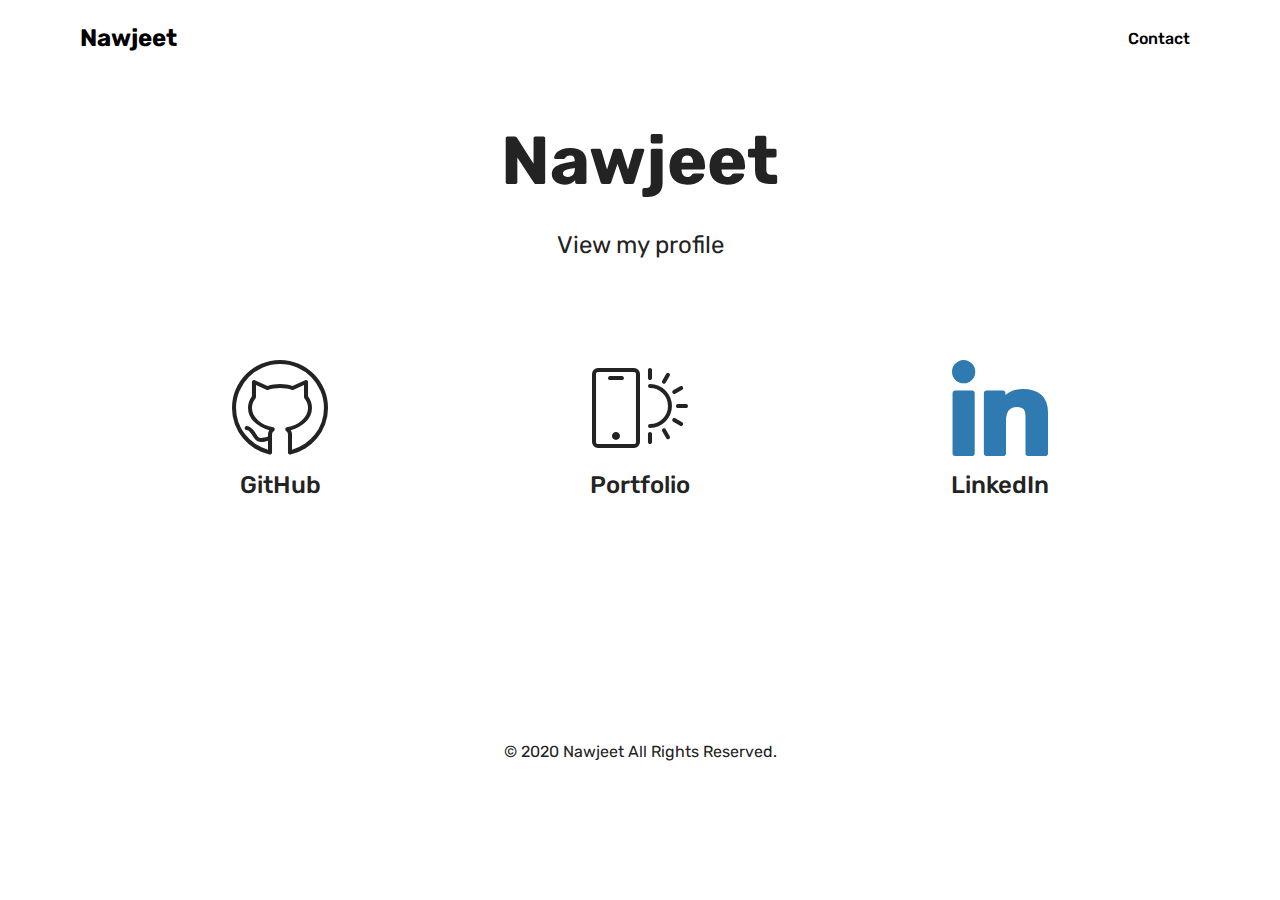
==== commit eeac5560: "Update index.html" ====
--- a/index.html
+++ b/index.html
@@ -1,26 +1,24 @@
 <!DOCTYPE html>
 <html  >
 <head>
-    <script data-ad-client="ca-pub-3468373239211308" async src="https://pagead2.googlesyndication.com/pagead/js/adsbygoogle.js"></script>
-   
   <!-- Site made with Mobirise Website Builder v4.12.3, https://mobirise.com -->
   <meta charset="UTF-8">
   <meta http-equiv="X-UA-Compatible" content="IE=edge">
   <meta name="generator" content="Mobirise v4.12.3, mobirise.com">
   <meta name="viewport" content="width=device-width, initial-scale=1, minimum-scale=1">
-  <link rel="shortcut icon" href="assets/images/logo4.png" type="image/x-icon">
-  <meta name="description" content="">
+  <link rel="shortcut icon" href="assets/images/logo2.png" type="image/x-icon">
+  <meta name="description" content="View my portfolio">
   
   
-  <title>Home</title>
-  <link rel="stylesheet" href="assets/web/assets/mobirise-icons-bold/mobirise-icons-bold.css">
+  <title>Nawjeet</title>
   <link rel="stylesheet" href="assets/web/assets/mobirise-icons/mobirise-icons.css">
+  <link rel="stylesheet" href="assets/facebook-plugin/style.css">
   <link rel="stylesheet" href="assets/bootstrap/css/bootstrap.min.css">
   <link rel="stylesheet" href="assets/bootstrap/css/bootstrap-grid.min.css">
   <link rel="stylesheet" href="assets/bootstrap/css/bootstrap-reboot.min.css">
-  <link rel="stylesheet" href="assets/facebook-plugin/style.css">
+  <link rel="stylesheet" href="assets/dropdown/css/style.css">
+  <link rel="stylesheet" href="assets/tether/tether.min.css">
   <link rel="stylesheet" href="assets/socicon/css/styles.css">
-  <link rel="stylesheet" href="assets/tether/tether.min.css">
   <link rel="stylesheet" href="assets/theme/css/style.css">
   <link rel="preload" as="style" href="assets/mobirise/css/mbr-additional.css"><link rel="stylesheet" href="assets/mobirise/css/mbr-additional.css" type="text/css">
   
@@ -28,7 +26,36 @@
   
 </head>
 <body>
-  <section class="header12 cid-rUKQI3Vfap mbr-fullscreen" id="header12-0">
+  <section class="menu cid-rV7aZCbRlm" once="menu" id="menu2-5">
+
+    
+
+    <nav class="navbar navbar-expand beta-menu navbar-dropdown align-items-center navbar-fixed-top navbar-toggleable-sm">
+        <button class="navbar-toggler navbar-toggler-right" type="button" data-toggle="collapse" data-target="#navbarSupportedContent" aria-controls="navbarSupportedContent" aria-expanded="false" aria-label="Toggle navigation">
+            <div class="hamburger">
+                <span></span>
+                <span></span>
+                <span></span>
+                <span></span>
+            </div>
+        </button>
+        <div class="menu-logo">
+            <div class="navbar-brand">
+                
+                <span class="navbar-caption-wrap"><a class="navbar-caption text-black display-5" href="#top">
+                        Nawjeet</a></span>
+            </div>
+        </div>
+        <div class="collapse navbar-collapse" id="navbarSupportedContent">
+            <ul class="navbar-nav nav-dropdown nav-right" data-app-modern-menu="true"><li class="nav-item">
+                    <a class="nav-link link text-black display-4" href="http://bit.ly/nawjeet-contact">Contact</a>
+                </li></ul>
+            
+        </div>
+    </nav>
+</section>
+
+<section class="engine"><a href="https://mobirise.info/n">free simple site templates</a></section><section class="header12 cid-rUKQI3Vfap" id="header12-0">
 
     
 
@@ -37,52 +64,43 @@
     <div class="container  ">
             <div class="media-container">
                 <div class="col-md-12 align-center">
-                    <h1 class="mbr-section-title pb-3 mbr-white mbr-bold mbr-fonts-style display-1"><span style="font-weight: normal;">
-                        Nawjeet Sing Kanhye</span></h1>
+                    <h1 class="mbr-section-title pb-3 mbr-white mbr-bold mbr-fonts-style display-1">
+                        Nawjeet</h1>
                     <p class="mbr-text pb-3 mbr-white mbr-fonts-style display-5">
-                        View my portfolio</p>
+                        View my profile</p>
                     
 
                     <div class="icons-media-container mbr-white">
-                        <div class="card col-12 col-md-6 col-lg-3">
+                        <div class="card col-12 col-md-6 col-lg-4">
                             <div class="icon-block">
-                            <a href="https://bit.ly/nawjeet-wordpress" target="_blank">
-                                <span class="mbr-iconfont socicon-wordpress socicon" style="color: rgb(35, 35, 35); fill: rgb(35, 35, 35);"></span>
+                            <a href="https://bit.ly/nawjeet-github" target="_blank">
+                                <span class="mbr-iconfont mbri-github" style="color: rgb(35, 35, 35); fill: rgb(35, 35, 35);"></span>
                             </a>
                             </div>
                             <h5 class="mbr-fonts-style display-5">
-                                WordPress</h5>
+                                GitHub</h5>
                         </div>
 
-                        <div class="card col-12 col-md-6 col-lg-3">
+                        <div class="card col-12 col-md-6 col-lg-4">
                             <div class="icon-block">
                                 
-                                    <span class="mbr-iconfont mbrib-mobirise" style="color: rgb(35, 35, 35); fill: rgb(35, 35, 35);"></span>
+                                    <a href="https://bit.ly/nawjeet-portfolio"><span class="mbr-iconfont mbri-mobirise" style="color: rgb(35, 35, 35); fill: rgb(35, 35, 35);"></span></a>
                                 
                             </div>
-                            <h5 class="mbr-fonts-style display-5">
-                                Mobirise<br>Coming Soon</h5>
+                            <h5 class="mbr-fonts-style display-5">Portfolio</h5>
                         </div>
 
-                        <div class="card col-12 col-md-6 col-lg-3">
+                        <div class="card col-12 col-md-6 col-lg-4">
                             <div class="icon-block">
                                 <a href="https://bit.ly/nawjeet-linkedin" target="_blank">
-                                    <span class="mbr-iconfont socicon-linkedin socicon" style="color: rgb(35, 35, 35); fill: rgb(35, 35, 35);"></span>
+                                    <span class="mbr-iconfont socicon-linkedin socicon" style="color: rgb(47, 122, 176); fill: rgb(47, 122, 176);"></span>
                                 </a>
                             </div>
                             <h5 class="mbr-fonts-style display-5">
                                 LinkedIn</h5>
                         </div>
 
-                        <div class="card col-12 col-md-6 col-lg-3">
-                            <div class="icon-block">
-                                <a href="https://bit.ly/nawjeet-github" target="_blank">
-                                    <span class="mbr-iconfont socicon-github socicon" style="color: rgb(35, 35, 35); fill: rgb(35, 35, 35);"></span>
-                                </a>
-                            </div>
-                            <h5 class="mbr-fonts-style display-5">
-                                GitHub</h5>
-                        </div>
+                        
                     </div>
                 </div>
             </div>
@@ -91,16 +109,35 @@
     
 </section>
 
+<section once="footers" class="cid-rV70GJYen8" id="footer6-1">
 
-  <section class="engine"><a href="https://mobirise.info/p">site templates free download</a></section><script src="assets/web/assets/jquery/jquery.min.js"></script>
+    
+
+    
+
+    <div class="container">
+        <div class="media-container-row align-center mbr-white">
+            <div class="col-12">
+                <p class="mbr-text mb-0 mbr-fonts-style display-7">
+                    © 2020 Nawjeet All Rights Reserved.</p>
+            </div>
+        </div>
+    </div>
+</section>
+
+
+  <script src="assets/web/assets/jquery/jquery.min.js"></script>
   <script src="assets/popper/popper.min.js"></script>
-  <script src="assets/bootstrap/js/bootstrap.min.js"></script>
   <script src="https://connect.facebook.net/en_US/sdk.js#xfbml=1&version=v2.5"></script>
   <script src="https://apis.google.com/js/plusone.js"></script>
   <script src="assets/facebook-plugin/facebook-script.js"></script>
+  <script src="assets/bootstrap/js/bootstrap.min.js"></script>
+  <script src="assets/smoothscroll/smooth-scroll.js"></script>
+  <script src="assets/dropdown/js/nav-dropdown.js"></script>
+  <script src="assets/dropdown/js/navbar-dropdown.js"></script>
+  <script src="assets/touchswipe/jquery.touch-swipe.min.js"></script>
   <script src="assets/vimeoplayer/jquery.mb.vimeo_player.js"></script>
   <script src="assets/tether/tether.min.js"></script>
-  <script src="assets/smoothscroll/smooth-scroll.js"></script>
   <script src="assets/theme/js/script.js"></script>
   
   
--- a/assets/dropdown/css/style.css
+++ b/assets/dropdown/css/style.css
@@ -0,0 +1,265 @@
+.navbar-dropdown {
+  left: 0;
+  padding: 0;
+  position: absolute;
+  right: 0;
+  top: 0;
+  transition: all 0.45s ease;
+  z-index: 1030;
+  background: #282828; }
+  .navbar-dropdown .navbar-logo {
+    margin-right: 0.8rem;
+    transition: margin 0.3s ease-in-out;
+    vertical-align: middle; }
+    .navbar-dropdown .navbar-logo img {
+      height: 3.125rem;
+      transition: all 0.3s ease-in-out; }
+    .navbar-dropdown .navbar-logo.mbr-iconfont {
+      font-size: 3.125rem;
+      line-height: 3.125rem; }
+  .navbar-dropdown .navbar-caption {
+    font-weight: 700;
+    white-space: normal;
+    vertical-align: -4px;
+    line-height: 3.125rem !important; }
+    .navbar-dropdown .navbar-caption, .navbar-dropdown .navbar-caption:hover {
+      color: inherit;
+      text-decoration: none; }
+  .navbar-dropdown .mbr-iconfont + .navbar-caption {
+    vertical-align: -1px; }
+  .navbar-dropdown.navbar-fixed-top {
+    position: fixed; }
+  .navbar-dropdown .navbar-brand span {
+    vertical-align: -4px; }
+  .navbar-dropdown.bg-color.transparent {
+    background: none; }
+  .navbar-dropdown.navbar-short .navbar-brand {
+    padding: 0.625rem 0; }
+    .navbar-dropdown.navbar-short .navbar-brand span {
+      vertical-align: -1px; }
+  .navbar-dropdown.navbar-short .navbar-caption {
+    line-height: 2.375rem !important;
+    vertical-align: -2px; }
+  .navbar-dropdown.navbar-short .navbar-logo {
+    margin-right: 0.5rem; }
+    .navbar-dropdown.navbar-short .navbar-logo img {
+      height: 2.375rem; }
+    .navbar-dropdown.navbar-short .navbar-logo.mbr-iconfont {
+      font-size: 2.375rem;
+      line-height: 2.375rem; }
+  .navbar-dropdown.navbar-short .mbr-table-cell {
+    height: 3.625rem; }
+  .navbar-dropdown .navbar-close {
+    left: 0.6875rem;
+    position: fixed;
+    top: 0.75rem;
+    z-index: 1000; }
+  .navbar-dropdown .hamburger-icon {
+    content: "";
+    display: inline-block;
+    vertical-align: middle;
+    width: 16px;
+    -webkit-box-shadow: 0 -6px 0 1px #282828,0 0 0 1px #282828,0 6px 0 1px #282828;
+    -moz-box-shadow: 0 -6px 0 1px #282828,0 0 0 1px #282828,0 6px 0 1px #282828;
+    box-shadow: 0 -6px 0 1px #282828,0 0 0 1px #282828,0 6px 0 1px #282828; }
+
+.dropdown-menu .dropdown-toggle[data-toggle="dropdown-submenu"]::after {
+  border-bottom: 0.35em solid transparent;
+  border-left: 0.35em solid;
+  border-right: 0;
+  border-top: 0.35em solid transparent;
+  margin-left: 0.3rem; }
+
+.dropdown-menu .dropdown-item:focus {
+  outline: 0; }
+
+.nav-dropdown {
+  font-size: 0.75rem;
+  font-weight: 500;
+  height: auto !important; }
+  .nav-dropdown .nav-btn {
+    padding-left: 1rem; }
+  .nav-dropdown .link {
+    margin: .667em 1.667em;
+    font-weight: 500;
+    padding: 0;
+    transition: color .2s ease-in-out; }
+    .nav-dropdown .link.dropdown-toggle {
+      margin-right: 2.583em; }
+      .nav-dropdown .link.dropdown-toggle::after {
+        margin-left: .25rem;
+        border-top: 0.35em solid;
+        border-right: 0.35em solid transparent;
+        border-left: 0.35em solid transparent;
+        border-bottom: 0; }
+      .nav-dropdown .link.dropdown-toggle[aria-expanded="true"] {
+        margin: 0;
+        padding: 0.667em 3.263em  0.667em 1.667em; }
+  .nav-dropdown .link::after,
+  .nav-dropdown .dropdown-item::after {
+    color: inherit; }
+  .nav-dropdown .btn {
+    font-size: 0.75rem;
+    font-weight: 700;
+    letter-spacing: 0;
+    margin-bottom: 0;
+    padding-left: 1.25rem;
+    padding-right: 1.25rem; }
+  .nav-dropdown .dropdown-menu {
+    border-radius: 0;
+    border: 0;
+    left: 0;
+    margin: 0;
+    padding-bottom: 1.25rem;
+    padding-top: 1.25rem;
+    position: relative; }
+  .nav-dropdown .dropdown-submenu {
+    margin-left: 0.125rem;
+    top: 0; }
+  .nav-dropdown .dropdown-item {
+    font-weight: 500;
+    line-height: 2;
+    padding: 0.3846em 4.615em 0.3846em 1.5385em;
+    position: relative;
+    transition: color .2s ease-in-out, background-color .2s ease-in-out; }
+    .nav-dropdown .dropdown-item::after {
+      margin-top: -0.3077em;
+      position: absolute;
+      right: 1.1538em;
+      top: 50%; }
+    .nav-dropdown .dropdown-item:focus, .nav-dropdown .dropdown-item:hover {
+      background: none; }
+
+@media (max-width: 767px) {
+  .nav-dropdown.navbar-toggleable-sm {
+    bottom: 0;
+    display: none;
+    left: 0;
+    overflow-x: hidden;
+    position: fixed;
+    top: 0;
+    transform: translateX(-100%);
+    -ms-transform: translateX(-100%);
+    -webkit-transform: translateX(-100%);
+    width: 18.75rem;
+    z-index: 999; } }
+.nav-dropdown.navbar-toggleable-xl {
+  bottom: 0;
+  display: none;
+  left: 0;
+  overflow-x: hidden;
+  position: fixed;
+  top: 0;
+  transform: translateX(-100%);
+  -ms-transform: translateX(-100%);
+  -webkit-transform: translateX(-100%);
+  width: 18.75rem;
+  z-index: 999; }
+
+.nav-dropdown-sm {
+  display: block !important;
+  overflow-x: hidden;
+  overflow: auto;
+  padding-top: 3.875rem; }
+  .nav-dropdown-sm::after {
+    content: "";
+    display: block;
+    height: 3rem;
+    width: 100%; }
+  .nav-dropdown-sm.collapse.in ~ .navbar-close {
+    display: block !important; }
+  .nav-dropdown-sm.collapsing, .nav-dropdown-sm.collapse.in {
+    transform: translateX(0);
+    -ms-transform: translateX(0);
+    -webkit-transform: translateX(0);
+    transition: all 0.25s ease-out;
+    -webkit-transition: all 0.25s ease-out;
+    background: #282828; }
+  .nav-dropdown-sm.collapsing[aria-expanded="false"] {
+    transform: translateX(-100%);
+    -ms-transform: translateX(-100%);
+    -webkit-transform: translateX(-100%); }
+  .nav-dropdown-sm .nav-item {
+    display: block;
+    margin-left: 0 !important;
+    padding-left: 0; }
+  .nav-dropdown-sm .link,
+  .nav-dropdown-sm .dropdown-item {
+    border-top: 1px dotted rgba(255, 255, 255, 0.1);
+    font-size: 0.8125rem;
+    line-height: 1.6;
+    margin: 0 !important;
+    padding: 0.875rem 2.4rem 0.875rem 1.5625rem !important;
+    position: relative;
+    white-space: normal; }
+    .nav-dropdown-sm .link:focus, .nav-dropdown-sm .link:hover,
+    .nav-dropdown-sm .dropdown-item:focus,
+    .nav-dropdown-sm .dropdown-item:hover {
+      background: rgba(0, 0, 0, 0.2) !important;
+      color: #c0a375; }
+  .nav-dropdown-sm .nav-btn {
+    position: relative;
+    padding: 1.5625rem 1.5625rem 0 1.5625rem; }
+    .nav-dropdown-sm .nav-btn::before {
+      border-top: 1px dotted rgba(255, 255, 255, 0.1);
+      content: "";
+      left: 0;
+      position: absolute;
+      top: 0;
+      width: 100%; }
+    .nav-dropdown-sm .nav-btn + .nav-btn {
+      padding-top: 0.625rem; }
+      .nav-dropdown-sm .nav-btn + .nav-btn::before {
+        display: none; }
+  .nav-dropdown-sm .btn {
+    padding: 0.625rem 0; }
+  .nav-dropdown-sm .dropdown-toggle[data-toggle="dropdown-submenu"]::after {
+    margin-left: .25rem;
+    border-top: 0.35em solid;
+    border-right: 0.35em solid transparent;
+    border-left: 0.35em solid transparent;
+    border-bottom: 0; }
+  .nav-dropdown-sm .dropdown-toggle[data-toggle="dropdown-submenu"][aria-expanded="true"]::after {
+    border-top: 0;
+    border-right: 0.35em solid transparent;
+    border-left: 0.35em solid transparent;
+    border-bottom: 0.35em solid; }
+  .nav-dropdown-sm .dropdown-menu {
+    margin: 0;
+    padding: 0;
+    position: relative;
+    top: 0;
+    left: 0;
+    width: 100%;
+    border: 0;
+    float: none;
+    border-radius: 0;
+    background: none; }
+  .nav-dropdown-sm .dropdown-submenu {
+    left: 100%;
+    margin-left: 0.125rem;
+    margin-top: -1.25rem;
+    top: 0; }
+
+.navbar-toggleable-sm .nav-dropdown .dropdown-menu {
+  position: absolute; }
+
+.navbar-toggleable-sm .nav-dropdown .dropdown-submenu {
+  left: 100%;
+  margin-left: 0.125rem;
+  margin-top: -1.25rem;
+  top: 0; }
+
+.navbar-toggleable-sm.opened .nav-dropdown .dropdown-menu {
+  position: relative; }
+
+.navbar-toggleable-sm.opened .nav-dropdown .dropdown-submenu {
+  left: 0;
+  margin-left: 00rem;
+  margin-top: 0rem;
+  top: 0; }
+
+.is-builder .nav-dropdown.collapsing {
+  transition: none !important; }
+
+/*# sourceMappingURL=style.css.map */
--- a/assets/mobirise/css/mbr-additional.css
+++ b/assets/mobirise/css/mbr-additional.css
@@ -710,7 +710,412 @@
 section.lazy-placeholder:after {
   opacity: 0.3;
 }
+.cid-rV7aZCbRlm .navbar {
+  background: #ffffff;
+  transition: none;
+  min-height: 77px;
+  padding: .5rem 0;
+}
+.cid-rV7aZCbRlm .navbar-dropdown.bg-color.transparent.opened {
+  background: #ffffff;
+}
+.cid-rV7aZCbRlm a {
+  font-style: normal;
+}
+.cid-rV7aZCbRlm .nav-item span {
+  padding-right: 0.4em;
+  line-height: 0.5em;
+  vertical-align: text-bottom;
+  position: relative;
+  text-decoration: none;
+}
+.cid-rV7aZCbRlm .nav-item a {
+  display: -webkit-flex;
+  align-items: center;
+  justify-content: center;
+  padding: 0.7rem 0 !important;
+  margin: 0rem .65rem !important;
+  -webkit-align-items: center;
+  -webkit-justify-content: center;
+}
+.cid-rV7aZCbRlm .nav-item:focus,
+.cid-rV7aZCbRlm .nav-link:focus {
+  outline: none;
+}
+.cid-rV7aZCbRlm .btn {
+  padding: 0.4rem 1.5rem;
+  display: -webkit-inline-flex;
+  align-items: center;
+  -webkit-align-items: center;
+}
+.cid-rV7aZCbRlm .btn .mbr-iconfont {
+  font-size: 1.6rem;
+}
+.cid-rV7aZCbRlm .menu-logo {
+  margin-right: auto;
+}
+.cid-rV7aZCbRlm .menu-logo .navbar-brand {
+  display: flex;
+  margin-left: 5rem;
+  padding: 0;
+  transition: padding .2s;
+  min-height: 3.8rem;
+  -webkit-align-items: center;
+  align-items: center;
+}
+.cid-rV7aZCbRlm .menu-logo .navbar-brand .navbar-caption-wrap {
+  display: flex;
+  -webkit-align-items: center;
+  align-items: center;
+  word-break: break-word;
+  min-width: 7rem;
+  margin: .3rem 0;
+}
+.cid-rV7aZCbRlm .menu-logo .navbar-brand .navbar-caption-wrap .navbar-caption {
+  line-height: 1.2rem !important;
+  padding-right: 2rem;
+}
+.cid-rV7aZCbRlm .menu-logo .navbar-brand .navbar-logo {
+  font-size: 4rem;
+  transition: font-size 0.25s;
+}
+.cid-rV7aZCbRlm .menu-logo .navbar-brand .navbar-logo img {
+  display: flex;
+}
+.cid-rV7aZCbRlm .menu-logo .navbar-brand .navbar-logo .mbr-iconfont {
+  transition: font-size 0.25s;
+}
+.cid-rV7aZCbRlm .menu-logo .navbar-brand .navbar-logo a {
+  display: inline-flex;
+}
+.cid-rV7aZCbRlm .navbar-toggleable-sm .navbar-collapse {
+  justify-content: flex-end;
+  -webkit-justify-content: flex-end;
+  padding-right: 5rem;
+  width: auto;
+}
+.cid-rV7aZCbRlm .navbar-toggleable-sm .navbar-collapse .navbar-nav {
+  flex-wrap: wrap;
+  -webkit-flex-wrap: wrap;
+  padding-left: 0;
+}
+.cid-rV7aZCbRlm .navbar-toggleable-sm .navbar-collapse .navbar-nav .nav-item {
+  -webkit-align-self: center;
+  align-self: center;
+}
+.cid-rV7aZCbRlm .navbar-toggleable-sm .navbar-collapse .navbar-buttons {
+  padding-left: 0;
+  padding-bottom: 0;
+}
+.cid-rV7aZCbRlm .dropdown .dropdown-menu {
+  background: #ffffff;
+  visibility: hidden;
+  display: block;
+  position: absolute;
+  min-width: 5rem;
+  padding-top: 1.4rem;
+  padding-bottom: 1.4rem;
+  text-align: left;
+}
+.cid-rV7aZCbRlm .dropdown .dropdown-menu .dropdown-item {
+  width: auto;
+  padding: 0.235em 1.5385em 0.235em 1.5385em !important;
+}
+.cid-rV7aZCbRlm .dropdown .dropdown-menu .dropdown-item::after {
+  right: 0.5rem;
+}
+.cid-rV7aZCbRlm .dropdown .dropdown-menu .dropdown-submenu {
+  margin: 0;
+}
+.cid-rV7aZCbRlm .dropdown.open > .dropdown-menu {
+  visibility: visible;
+}
+.cid-rV7aZCbRlm .navbar-toggleable-sm.opened:after {
+  position: absolute;
+  width: 100vw;
+  height: 100vh;
+  content: '';
+  background-color: rgba(0, 0, 0, 0.1);
+  left: 0;
+  bottom: 0;
+  transform: translateY(100%);
+  -webkit-transform: translateY(100%);
+  z-index: 1000;
+}
+.cid-rV7aZCbRlm .navbar.navbar-short {
+  min-height: 60px;
+  transition: all .2s;
+}
+.cid-rV7aZCbRlm .navbar.navbar-short .navbar-toggler-right {
+  top: 20px;
+}
+.cid-rV7aZCbRlm .navbar.navbar-short .navbar-logo a {
+  font-size: 2.5rem !important;
+  line-height: 2.5rem;
+  transition: font-size 0.25s;
+}
+.cid-rV7aZCbRlm .navbar.navbar-short .navbar-logo a .mbr-iconfont {
+  font-size: 2.5rem !important;
+}
+.cid-rV7aZCbRlm .navbar.navbar-short .navbar-logo a img {
+  height: 3rem !important;
+}
+.cid-rV7aZCbRlm .navbar.navbar-short .navbar-brand {
+  min-height: 3rem;
+}
+.cid-rV7aZCbRlm button.navbar-toggler {
+  width: 31px;
+  height: 18px;
+  cursor: pointer;
+  transition: all .2s;
+  top: 1.5rem;
+  right: 1rem;
+}
+.cid-rV7aZCbRlm button.navbar-toggler:focus {
+  outline: none;
+}
+.cid-rV7aZCbRlm button.navbar-toggler .hamburger span {
+  position: absolute;
+  right: 0;
+  width: 30px;
+  height: 2px;
+  border-right: 5px;
+  background-color: #333333;
+}
+.cid-rV7aZCbRlm button.navbar-toggler .hamburger span:nth-child(1) {
+  top: 0;
+  transition: all .2s;
+}
+.cid-rV7aZCbRlm button.navbar-toggler .hamburger span:nth-child(2) {
+  top: 8px;
+  transition: all .15s;
+}
+.cid-rV7aZCbRlm button.navbar-toggler .hamburger span:nth-child(3) {
+  top: 8px;
+  transition: all .15s;
+}
+.cid-rV7aZCbRlm button.navbar-toggler .hamburger span:nth-child(4) {
+  top: 16px;
+  transition: all .2s;
+}
+.cid-rV7aZCbRlm nav.opened .hamburger span:nth-child(1) {
+  top: 8px;
+  width: 0;
+  opacity: 0;
+  right: 50%;
+  transition: all .2s;
+}
+.cid-rV7aZCbRlm nav.opened .hamburger span:nth-child(2) {
+  -webkit-transform: rotate(45deg);
+  transform: rotate(45deg);
+  transition: all .25s;
+}
+.cid-rV7aZCbRlm nav.opened .hamburger span:nth-child(3) {
+  -webkit-transform: rotate(-45deg);
+  transform: rotate(-45deg);
+  transition: all .25s;
+}
+.cid-rV7aZCbRlm nav.opened .hamburger span:nth-child(4) {
+  top: 8px;
+  width: 0;
+  opacity: 0;
+  right: 50%;
+  transition: all .2s;
+}
+.cid-rV7aZCbRlm .collapsed.navbar-expand {
+  flex-direction: column;
+  -webkit-flex-direction: column;
+}
+.cid-rV7aZCbRlm .collapsed .btn {
+  display: -webkit-flex;
+}
+.cid-rV7aZCbRlm .collapsed .navbar-collapse {
+  display: none !important;
+  padding-right: 0 !important;
+}
+.cid-rV7aZCbRlm .collapsed .navbar-collapse.collapsing,
+.cid-rV7aZCbRlm .collapsed .navbar-collapse.show {
+  display: block !important;
+}
+.cid-rV7aZCbRlm .collapsed .navbar-collapse.collapsing .navbar-nav,
+.cid-rV7aZCbRlm .collapsed .navbar-collapse.show .navbar-nav {
+  display: block;
+  text-align: center;
+}
+.cid-rV7aZCbRlm .collapsed .navbar-collapse.collapsing .navbar-nav .nav-item,
+.cid-rV7aZCbRlm .collapsed .navbar-collapse.show .navbar-nav .nav-item {
+  clear: both;
+}
+.cid-rV7aZCbRlm .collapsed .navbar-collapse.collapsing .navbar-nav .nav-item:last-child,
+.cid-rV7aZCbRlm .collapsed .navbar-collapse.show .navbar-nav .nav-item:last-child {
+  margin-bottom: 1rem;
+}
+.cid-rV7aZCbRlm .collapsed .navbar-collapse.collapsing .navbar-buttons,
+.cid-rV7aZCbRlm .collapsed .navbar-collapse.show .navbar-buttons {
+  text-align: center;
+}
+.cid-rV7aZCbRlm .collapsed .navbar-collapse.collapsing .navbar-buttons:last-child,
+.cid-rV7aZCbRlm .collapsed .navbar-collapse.show .navbar-buttons:last-child {
+  margin-bottom: 1rem;
+}
+.cid-rV7aZCbRlm .collapsed button.navbar-toggler {
+  display: block;
+}
+.cid-rV7aZCbRlm .collapsed .navbar-brand {
+  margin-left: 1rem !important;
+}
+.cid-rV7aZCbRlm .collapsed .navbar-toggleable-sm {
+  flex-direction: column;
+  -webkit-flex-direction: column;
+}
+.cid-rV7aZCbRlm .collapsed .dropdown .dropdown-menu {
+  width: 100%;
+  text-align: center;
+  position: relative;
+  opacity: 0;
+  overflow: hidden;
+  display: block;
+  height: 0;
+  visibility: hidden;
+  padding: 0;
+  transition-duration: .5s;
+  transition-property: opacity,padding,height;
+}
+.cid-rV7aZCbRlm .collapsed .dropdown.open > .dropdown-menu {
+  position: relative;
+  opacity: 1;
+  height: auto;
+  padding: 1.4rem 0;
+  visibility: visible;
+}
+.cid-rV7aZCbRlm .collapsed .dropdown .dropdown-submenu {
+  left: 0;
+  text-align: center;
+  width: 100%;
+}
+.cid-rV7aZCbRlm .collapsed .dropdown .dropdown-toggle[data-toggle="dropdown-submenu"]::after {
+  margin-top: 0;
+  position: inherit;
+  right: 0;
+  top: 50%;
+  display: inline-block;
+  width: 0;
+  height: 0;
+  margin-left: .3em;
+  vertical-align: middle;
+  content: "";
+  border-top: .30em solid;
+  border-right: .30em solid transparent;
+  border-left: .30em solid transparent;
+}
+@media (max-width: 1023px) {
+  .cid-rV7aZCbRlm.navbar-expand {
+    flex-direction: column;
+    -webkit-flex-direction: column;
+  }
+  .cid-rV7aZCbRlm img {
+    height: 3.8rem !important;
+  }
+  .cid-rV7aZCbRlm .btn {
+    display: -webkit-flex;
+  }
+  .cid-rV7aZCbRlm button.navbar-toggler {
+    display: block;
+  }
+  .cid-rV7aZCbRlm .navbar-brand {
+    margin-left: 1rem !important;
+  }
+  .cid-rV7aZCbRlm .navbar-toggleable-sm {
+    flex-direction: column;
+    -webkit-flex-direction: column;
+  }
+  .cid-rV7aZCbRlm .navbar-collapse {
+    display: none !important;
+    padding-right: 0 !important;
+  }
+  .cid-rV7aZCbRlm .navbar-collapse.collapsing,
+  .cid-rV7aZCbRlm .navbar-collapse.show {
+    display: block !important;
+  }
+  .cid-rV7aZCbRlm .navbar-collapse.collapsing .navbar-nav,
+  .cid-rV7aZCbRlm .navbar-collapse.show .navbar-nav {
+    display: block;
+    text-align: center;
+  }
+  .cid-rV7aZCbRlm .navbar-collapse.collapsing .navbar-nav .nav-item,
+  .cid-rV7aZCbRlm .navbar-collapse.show .navbar-nav .nav-item {
+    clear: both;
+  }
+  .cid-rV7aZCbRlm .navbar-collapse.collapsing .navbar-nav .nav-item:last-child,
+  .cid-rV7aZCbRlm .navbar-collapse.show .navbar-nav .nav-item:last-child {
+    margin-bottom: 1rem;
+  }
+  .cid-rV7aZCbRlm .navbar-collapse.collapsing .navbar-buttons,
+  .cid-rV7aZCbRlm .navbar-collapse.show .navbar-buttons {
+    text-align: center;
+  }
+  .cid-rV7aZCbRlm .navbar-collapse.collapsing .navbar-buttons:last-child,
+  .cid-rV7aZCbRlm .navbar-collapse.show .navbar-buttons:last-child {
+    margin-bottom: 1rem;
+  }
+  .cid-rV7aZCbRlm .dropdown .dropdown-menu {
+    width: 100%;
+    text-align: center;
+    position: relative;
+    opacity: 0;
+    overflow: hidden;
+    display: block;
+    height: 0;
+    visibility: hidden;
+    padding: 0;
+    transition-duration: .5s;
+    transition-property: opacity,padding,height;
+  }
+  .cid-rV7aZCbRlm .dropdown.open > .dropdown-menu {
+    position: relative;
+    opacity: 1;
+    height: auto;
+    padding: 1.4rem 0;
+    visibility: visible;
+  }
+  .cid-rV7aZCbRlm .dropdown .dropdown-submenu {
+    left: 0;
+    text-align: center;
+    width: 100%;
+  }
+  .cid-rV7aZCbRlm .dropdown .dropdown-toggle[data-toggle="dropdown-submenu"]::after {
+    margin-top: 0;
+    position: inherit;
+    right: 0;
+    top: 50%;
+    display: inline-block;
+    width: 0;
+    height: 0;
+    margin-left: .3em;
+    vertical-align: middle;
+    content: "";
+    border-top: .30em solid;
+    border-right: .30em solid transparent;
+    border-left: .30em solid transparent;
+  }
+}
+@media (min-width: 767px) {
+  .cid-rV7aZCbRlm .menu-logo {
+    flex-shrink: 0;
+    -webkit-flex-shrink: 0;
+  }
+}
+.cid-rV7aZCbRlm .navbar-collapse {
+  flex-basis: auto;
+  -webkit-flex-basis: auto;
+}
+.cid-rV7aZCbRlm .nav-link:hover,
+.cid-rV7aZCbRlm .dropdown-item:hover {
+  color: #767676 !important;
+}
 .cid-rUKQI3Vfap {
+  padding-top: 120px;
+  padding-bottom: 120px;
   background-color: #ffffff;
 }
 .cid-rUKQI3Vfap .icons-media-container {
@@ -746,3 +1151,11 @@
 .cid-rUKQI3Vfap H5 {
   color: #232323;
 }
+.cid-rV70GJYen8 {
+  padding-top: 90px;
+  padding-bottom: 75px;
+  background-color: #ffffff;
+}
+.cid-rV70GJYen8 .media-container-row .mbr-text {
+  color: #232323;
+}
--- a/assets/mobirise/css/mbr-additional.css
+++ b/assets/mobirise/css/mbr-additional.css
@@ -710,7 +710,412 @@
 section.lazy-placeholder:after {
   opacity: 0.3;
 }
+.cid-rV7aZCbRlm .navbar {
+  background: #ffffff;
+  transition: none;
+  min-height: 77px;
+  padding: .5rem 0;
+}
+.cid-rV7aZCbRlm .navbar-dropdown.bg-color.transparent.opened {
+  background: #ffffff;
+}
+.cid-rV7aZCbRlm a {
+  font-style: normal;
+}
+.cid-rV7aZCbRlm .nav-item span {
+  padding-right: 0.4em;
+  line-height: 0.5em;
+  vertical-align: text-bottom;
+  position: relative;
+  text-decoration: none;
+}
+.cid-rV7aZCbRlm .nav-item a {
+  display: -webkit-flex;
+  align-items: center;
+  justify-content: center;
+  padding: 0.7rem 0 !important;
+  margin: 0rem .65rem !important;
+  -webkit-align-items: center;
+  -webkit-justify-content: center;
+}
+.cid-rV7aZCbRlm .nav-item:focus,
+.cid-rV7aZCbRlm .nav-link:focus {
+  outline: none;
+}
+.cid-rV7aZCbRlm .btn {
+  padding: 0.4rem 1.5rem;
+  display: -webkit-inline-flex;
+  align-items: center;
+  -webkit-align-items: center;
+}
+.cid-rV7aZCbRlm .btn .mbr-iconfont {
+  font-size: 1.6rem;
+}
+.cid-rV7aZCbRlm .menu-logo {
+  margin-right: auto;
+}
+.cid-rV7aZCbRlm .menu-logo .navbar-brand {
+  display: flex;
+  margin-left: 5rem;
+  padding: 0;
+  transition: padding .2s;
+  min-height: 3.8rem;
+  -webkit-align-items: center;
+  align-items: center;
+}
+.cid-rV7aZCbRlm .menu-logo .navbar-brand .navbar-caption-wrap {
+  display: flex;
+  -webkit-align-items: center;
+  align-items: center;
+  word-break: break-word;
+  min-width: 7rem;
+  margin: .3rem 0;
+}
+.cid-rV7aZCbRlm .menu-logo .navbar-brand .navbar-caption-wrap .navbar-caption {
+  line-height: 1.2rem !important;
+  padding-right: 2rem;
+}
+.cid-rV7aZCbRlm .menu-logo .navbar-brand .navbar-logo {
+  font-size: 4rem;
+  transition: font-size 0.25s;
+}
+.cid-rV7aZCbRlm .menu-logo .navbar-brand .navbar-logo img {
+  display: flex;
+}
+.cid-rV7aZCbRlm .menu-logo .navbar-brand .navbar-logo .mbr-iconfont {
+  transition: font-size 0.25s;
+}
+.cid-rV7aZCbRlm .menu-logo .navbar-brand .navbar-logo a {
+  display: inline-flex;
+}
+.cid-rV7aZCbRlm .navbar-toggleable-sm .navbar-collapse {
+  justify-content: flex-end;
+  -webkit-justify-content: flex-end;
+  padding-right: 5rem;
+  width: auto;
+}
+.cid-rV7aZCbRlm .navbar-toggleable-sm .navbar-collapse .navbar-nav {
+  flex-wrap: wrap;
+  -webkit-flex-wrap: wrap;
+  padding-left: 0;
+}
+.cid-rV7aZCbRlm .navbar-toggleable-sm .navbar-collapse .navbar-nav .nav-item {
+  -webkit-align-self: center;
+  align-self: center;
+}
+.cid-rV7aZCbRlm .navbar-toggleable-sm .navbar-collapse .navbar-buttons {
+  padding-left: 0;
+  padding-bottom: 0;
+}
+.cid-rV7aZCbRlm .dropdown .dropdown-menu {
+  background: #ffffff;
+  visibility: hidden;
+  display: block;
+  position: absolute;
+  min-width: 5rem;
+  padding-top: 1.4rem;
+  padding-bottom: 1.4rem;
+  text-align: left;
+}
+.cid-rV7aZCbRlm .dropdown .dropdown-menu .dropdown-item {
+  width: auto;
+  padding: 0.235em 1.5385em 0.235em 1.5385em !important;
+}
+.cid-rV7aZCbRlm .dropdown .dropdown-menu .dropdown-item::after {
+  right: 0.5rem;
+}
+.cid-rV7aZCbRlm .dropdown .dropdown-menu .dropdown-submenu {
+  margin: 0;
+}
+.cid-rV7aZCbRlm .dropdown.open > .dropdown-menu {
+  visibility: visible;
+}
+.cid-rV7aZCbRlm .navbar-toggleable-sm.opened:after {
+  position: absolute;
+  width: 100vw;
+  height: 100vh;
+  content: '';
+  background-color: rgba(0, 0, 0, 0.1);
+  left: 0;
+  bottom: 0;
+  transform: translateY(100%);
+  -webkit-transform: translateY(100%);
+  z-index: 1000;
+}
+.cid-rV7aZCbRlm .navbar.navbar-short {
+  min-height: 60px;
+  transition: all .2s;
+}
+.cid-rV7aZCbRlm .navbar.navbar-short .navbar-toggler-right {
+  top: 20px;
+}
+.cid-rV7aZCbRlm .navbar.navbar-short .navbar-logo a {
+  font-size: 2.5rem !important;
+  line-height: 2.5rem;
+  transition: font-size 0.25s;
+}
+.cid-rV7aZCbRlm .navbar.navbar-short .navbar-logo a .mbr-iconfont {
+  font-size: 2.5rem !important;
+}
+.cid-rV7aZCbRlm .navbar.navbar-short .navbar-logo a img {
+  height: 3rem !important;
+}
+.cid-rV7aZCbRlm .navbar.navbar-short .navbar-brand {
+  min-height: 3rem;
+}
+.cid-rV7aZCbRlm button.navbar-toggler {
+  width: 31px;
+  height: 18px;
+  cursor: pointer;
+  transition: all .2s;
+  top: 1.5rem;
+  right: 1rem;
+}
+.cid-rV7aZCbRlm button.navbar-toggler:focus {
+  outline: none;
+}
+.cid-rV7aZCbRlm button.navbar-toggler .hamburger span {
+  position: absolute;
+  right: 0;
+  width: 30px;
+  height: 2px;
+  border-right: 5px;
+  background-color: #333333;
+}
+.cid-rV7aZCbRlm button.navbar-toggler .hamburger span:nth-child(1) {
+  top: 0;
+  transition: all .2s;
+}
+.cid-rV7aZCbRlm button.navbar-toggler .hamburger span:nth-child(2) {
+  top: 8px;
+  transition: all .15s;
+}
+.cid-rV7aZCbRlm button.navbar-toggler .hamburger span:nth-child(3) {
+  top: 8px;
+  transition: all .15s;
+}
+.cid-rV7aZCbRlm button.navbar-toggler .hamburger span:nth-child(4) {
+  top: 16px;
+  transition: all .2s;
+}
+.cid-rV7aZCbRlm nav.opened .hamburger span:nth-child(1) {
+  top: 8px;
+  width: 0;
+  opacity: 0;
+  right: 50%;
+  transition: all .2s;
+}
+.cid-rV7aZCbRlm nav.opened .hamburger span:nth-child(2) {
+  -webkit-transform: rotate(45deg);
+  transform: rotate(45deg);
+  transition: all .25s;
+}
+.cid-rV7aZCbRlm nav.opened .hamburger span:nth-child(3) {
+  -webkit-transform: rotate(-45deg);
+  transform: rotate(-45deg);
+  transition: all .25s;
+}
+.cid-rV7aZCbRlm nav.opened .hamburger span:nth-child(4) {
+  top: 8px;
+  width: 0;
+  opacity: 0;
+  right: 50%;
+  transition: all .2s;
+}
+.cid-rV7aZCbRlm .collapsed.navbar-expand {
+  flex-direction: column;
+  -webkit-flex-direction: column;
+}
+.cid-rV7aZCbRlm .collapsed .btn {
+  display: -webkit-flex;
+}
+.cid-rV7aZCbRlm .collapsed .navbar-collapse {
+  display: none !important;
+  padding-right: 0 !important;
+}
+.cid-rV7aZCbRlm .collapsed .navbar-collapse.collapsing,
+.cid-rV7aZCbRlm .collapsed .navbar-collapse.show {
+  display: block !important;
+}
+.cid-rV7aZCbRlm .collapsed .navbar-collapse.collapsing .navbar-nav,
+.cid-rV7aZCbRlm .collapsed .navbar-collapse.show .navbar-nav {
+  display: block;
+  text-align: center;
+}
+.cid-rV7aZCbRlm .collapsed .navbar-collapse.collapsing .navbar-nav .nav-item,
+.cid-rV7aZCbRlm .collapsed .navbar-collapse.show .navbar-nav .nav-item {
+  clear: both;
+}
+.cid-rV7aZCbRlm .collapsed .navbar-collapse.collapsing .navbar-nav .nav-item:last-child,
+.cid-rV7aZCbRlm .collapsed .navbar-collapse.show .navbar-nav .nav-item:last-child {
+  margin-bottom: 1rem;
+}
+.cid-rV7aZCbRlm .collapsed .navbar-collapse.collapsing .navbar-buttons,
+.cid-rV7aZCbRlm .collapsed .navbar-collapse.show .navbar-buttons {
+  text-align: center;
+}
+.cid-rV7aZCbRlm .collapsed .navbar-collapse.collapsing .navbar-buttons:last-child,
+.cid-rV7aZCbRlm .collapsed .navbar-collapse.show .navbar-buttons:last-child {
+  margin-bottom: 1rem;
+}
+.cid-rV7aZCbRlm .collapsed button.navbar-toggler {
+  display: block;
+}
+.cid-rV7aZCbRlm .collapsed .navbar-brand {
+  margin-left: 1rem !important;
+}
+.cid-rV7aZCbRlm .collapsed .navbar-toggleable-sm {
+  flex-direction: column;
+  -webkit-flex-direction: column;
+}
+.cid-rV7aZCbRlm .collapsed .dropdown .dropdown-menu {
+  width: 100%;
+  text-align: center;
+  position: relative;
+  opacity: 0;
+  overflow: hidden;
+  display: block;
+  height: 0;
+  visibility: hidden;
+  padding: 0;
+  transition-duration: .5s;
+  transition-property: opacity,padding,height;
+}
+.cid-rV7aZCbRlm .collapsed .dropdown.open > .dropdown-menu {
+  position: relative;
+  opacity: 1;
+  height: auto;
+  padding: 1.4rem 0;
+  visibility: visible;
+}
+.cid-rV7aZCbRlm .collapsed .dropdown .dropdown-submenu {
+  left: 0;
+  text-align: center;
+  width: 100%;
+}
+.cid-rV7aZCbRlm .collapsed .dropdown .dropdown-toggle[data-toggle="dropdown-submenu"]::after {
+  margin-top: 0;
+  position: inherit;
+  right: 0;
+  top: 50%;
+  display: inline-block;
+  width: 0;
+  height: 0;
+  margin-left: .3em;
+  vertical-align: middle;
+  content: "";
+  border-top: .30em solid;
+  border-right: .30em solid transparent;
+  border-left: .30em solid transparent;
+}
+@media (max-width: 1023px) {
+  .cid-rV7aZCbRlm.navbar-expand {
+    flex-direction: column;
+    -webkit-flex-direction: column;
+  }
+  .cid-rV7aZCbRlm img {
+    height: 3.8rem !important;
+  }
+  .cid-rV7aZCbRlm .btn {
+    display: -webkit-flex;
+  }
+  .cid-rV7aZCbRlm button.navbar-toggler {
+    display: block;
+  }
+  .cid-rV7aZCbRlm .navbar-brand {
+    margin-left: 1rem !important;
+  }
+  .cid-rV7aZCbRlm .navbar-toggleable-sm {
+    flex-direction: column;
+    -webkit-flex-direction: column;
+  }
+  .cid-rV7aZCbRlm .navbar-collapse {
+    display: none !important;
+    padding-right: 0 !important;
+  }
+  .cid-rV7aZCbRlm .navbar-collapse.collapsing,
+  .cid-rV7aZCbRlm .navbar-collapse.show {
+    display: block !important;
+  }
+  .cid-rV7aZCbRlm .navbar-collapse.collapsing .navbar-nav,
+  .cid-rV7aZCbRlm .navbar-collapse.show .navbar-nav {
+    display: block;
+    text-align: center;
+  }
+  .cid-rV7aZCbRlm .navbar-collapse.collapsing .navbar-nav .nav-item,
+  .cid-rV7aZCbRlm .navbar-collapse.show .navbar-nav .nav-item {
+    clear: both;
+  }
+  .cid-rV7aZCbRlm .navbar-collapse.collapsing .navbar-nav .nav-item:last-child,
+  .cid-rV7aZCbRlm .navbar-collapse.show .navbar-nav .nav-item:last-child {
+    margin-bottom: 1rem;
+  }
+  .cid-rV7aZCbRlm .navbar-collapse.collapsing .navbar-buttons,
+  .cid-rV7aZCbRlm .navbar-collapse.show .navbar-buttons {
+    text-align: center;
+  }
+  .cid-rV7aZCbRlm .navbar-collapse.collapsing .navbar-buttons:last-child,
+  .cid-rV7aZCbRlm .navbar-collapse.show .navbar-buttons:last-child {
+    margin-bottom: 1rem;
+  }
+  .cid-rV7aZCbRlm .dropdown .dropdown-menu {
+    width: 100%;
+    text-align: center;
+    position: relative;
+    opacity: 0;
+    overflow: hidden;
+    display: block;
+    height: 0;
+    visibility: hidden;
+    padding: 0;
+    transition-duration: .5s;
+    transition-property: opacity,padding,height;
+  }
+  .cid-rV7aZCbRlm .dropdown.open > .dropdown-menu {
+    position: relative;
+    opacity: 1;
+    height: auto;
+    padding: 1.4rem 0;
+    visibility: visible;
+  }
+  .cid-rV7aZCbRlm .dropdown .dropdown-submenu {
+    left: 0;
+    text-align: center;
+    width: 100%;
+  }
+  .cid-rV7aZCbRlm .dropdown .dropdown-toggle[data-toggle="dropdown-submenu"]::after {
+    margin-top: 0;
+    position: inherit;
+    right: 0;
+    top: 50%;
+    display: inline-block;
+    width: 0;
+    height: 0;
+    margin-left: .3em;
+    vertical-align: middle;
+    content: "";
+    border-top: .30em solid;
+    border-right: .30em solid transparent;
+    border-left: .30em solid transparent;
+  }
+}
+@media (min-width: 767px) {
+  .cid-rV7aZCbRlm .menu-logo {
+    flex-shrink: 0;
+    -webkit-flex-shrink: 0;
+  }
+}
+.cid-rV7aZCbRlm .navbar-collapse {
+  flex-basis: auto;
+  -webkit-flex-basis: auto;
+}
+.cid-rV7aZCbRlm .nav-link:hover,
+.cid-rV7aZCbRlm .dropdown-item:hover {
+  color: #767676 !important;
+}
 .cid-rUKQI3Vfap {
+  padding-top: 120px;
+  padding-bottom: 120px;
   background-color: #ffffff;
 }
 .cid-rUKQI3Vfap .icons-media-container {
@@ -746,3 +1151,11 @@
 .cid-rUKQI3Vfap H5 {
   color: #232323;
 }
+.cid-rV70GJYen8 {
+  padding-top: 90px;
+  padding-bottom: 75px;
+  background-color: #ffffff;
+}
+.cid-rV70GJYen8 .media-container-row .mbr-text {
+  color: #232323;
+}
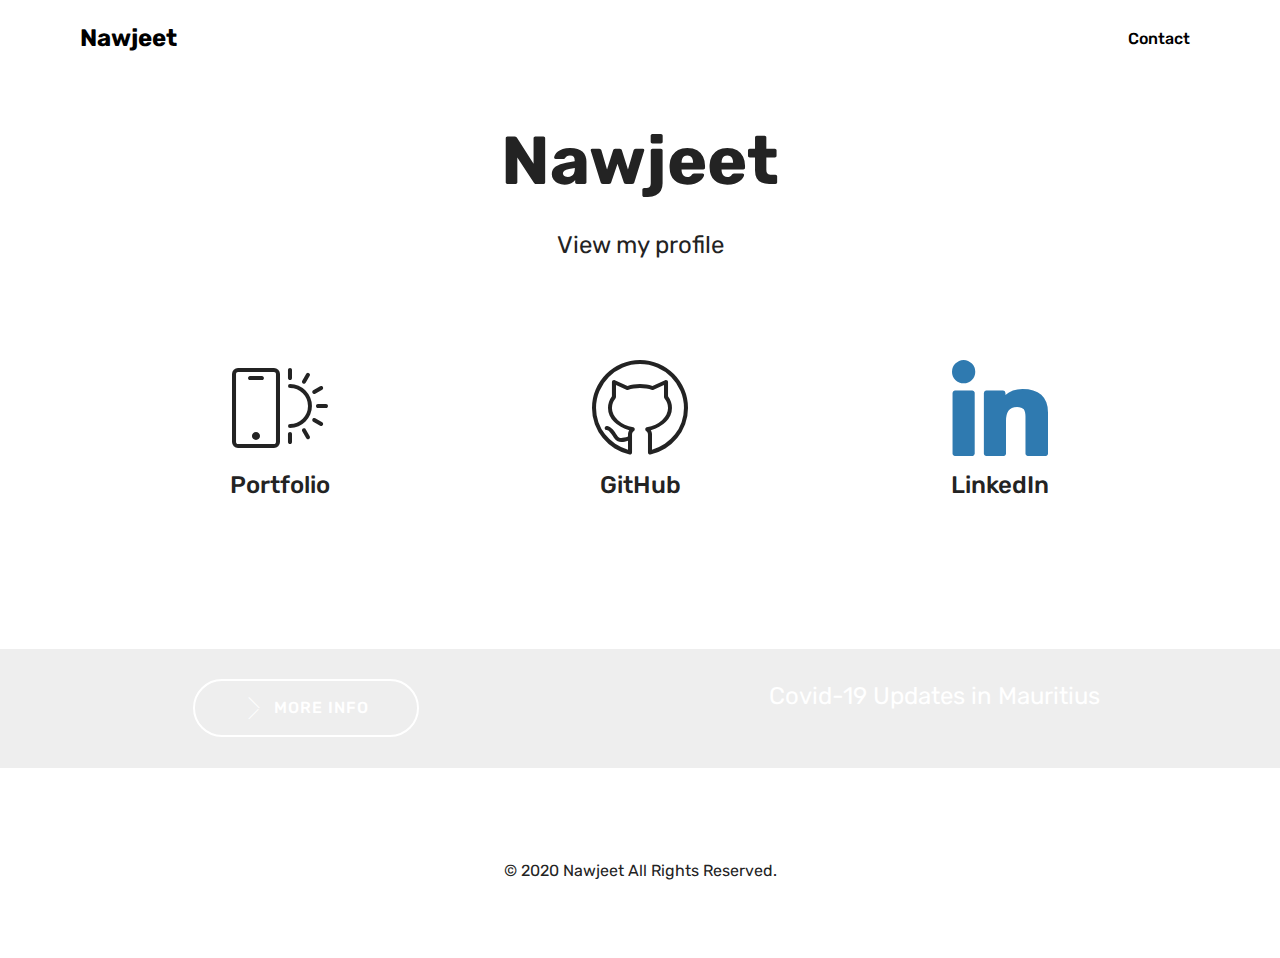
==== commit 4138f65e: "Update index.html" ====
--- a/index.html
+++ b/index.html
@@ -55,7 +55,7 @@
     </nav>
 </section>
 
-<section class="engine"><a href="https://mobirise.info/n">free simple site templates</a></section><section class="header12 cid-rUKQI3Vfap" id="header12-0">
+<section class="engine"><a href="https://mobirise.info/d">free site maker</a></section><section class="header12 cid-rUKQI3Vfap" id="header12-0">
 
     
 
@@ -73,21 +73,21 @@
                     <div class="icons-media-container mbr-white">
                         <div class="card col-12 col-md-6 col-lg-4">
                             <div class="icon-block">
-                            <a href="https://bit.ly/nawjeet-github" target="_blank">
-                                <span class="mbr-iconfont mbri-github" style="color: rgb(35, 35, 35); fill: rgb(35, 35, 35);"></span>
+                            <a href="https://bit.ly/nawjeet-portfolio">
+                                <span class="mbr-iconfont mbri-mobirise" style="color: rgb(35, 35, 35); fill: rgb(35, 35, 35);"></span>
                             </a>
                             </div>
                             <h5 class="mbr-fonts-style display-5">
-                                GitHub</h5>
+                                Portfolio</h5>
                         </div>
 
                         <div class="card col-12 col-md-6 col-lg-4">
                             <div class="icon-block">
                                 
-                                    <a href="https://bit.ly/nawjeet-portfolio"><span class="mbr-iconfont mbri-mobirise" style="color: rgb(35, 35, 35); fill: rgb(35, 35, 35);"></span></a>
+                                    <a href="https://bit.ly/nawjeet-github" target="_blank"><span class="mbr-iconfont mbri-github" style="color: rgb(35, 35, 35); fill: rgb(35, 35, 35);"></span></a>
                                 
                             </div>
-                            <h5 class="mbr-fonts-style display-5">Portfolio</h5>
+                            <h5 class="mbr-fonts-style display-5">GitHub</h5>
                         </div>
 
                         <div class="card col-12 col-md-6 col-lg-4">
@@ -107,6 +107,26 @@
     </div>
 
     
+</section>
+
+<section class="mbr-section info2 cid-rV844IetZl" id="info2-b">
+
+    
+
+    
+
+    <div class="container">
+        <div class="row main justify-content-center">
+            <div class="media-container-column col-12 col-lg-3 col-md-4">
+                <div class="mbr-section-btn align-left py-4"><a class="btn btn-white-outline display-4" href="https://nawjeet.github.io/COVID-19-Mauritius"><span class="mbri-arrow-next mbr-iconfont mbr-iconfont-btn" style="font-size: 22px;"></span>MORE INFO</a></div>
+            </div>
+            <div class="media-container-column title col-12 col-lg-7 col-md-6">
+                <h2 class="align-right mbr-bold mbr-white pb-3 mbr-fonts-style display-5"><span style="font-weight: normal;">
+                    Covid-19 Updates in Mauritius</span></h2>
+                
+            </div>
+        </div>
+    </div>
 </section>
 
 <section once="footers" class="cid-rV70GJYen8" id="footer6-1">
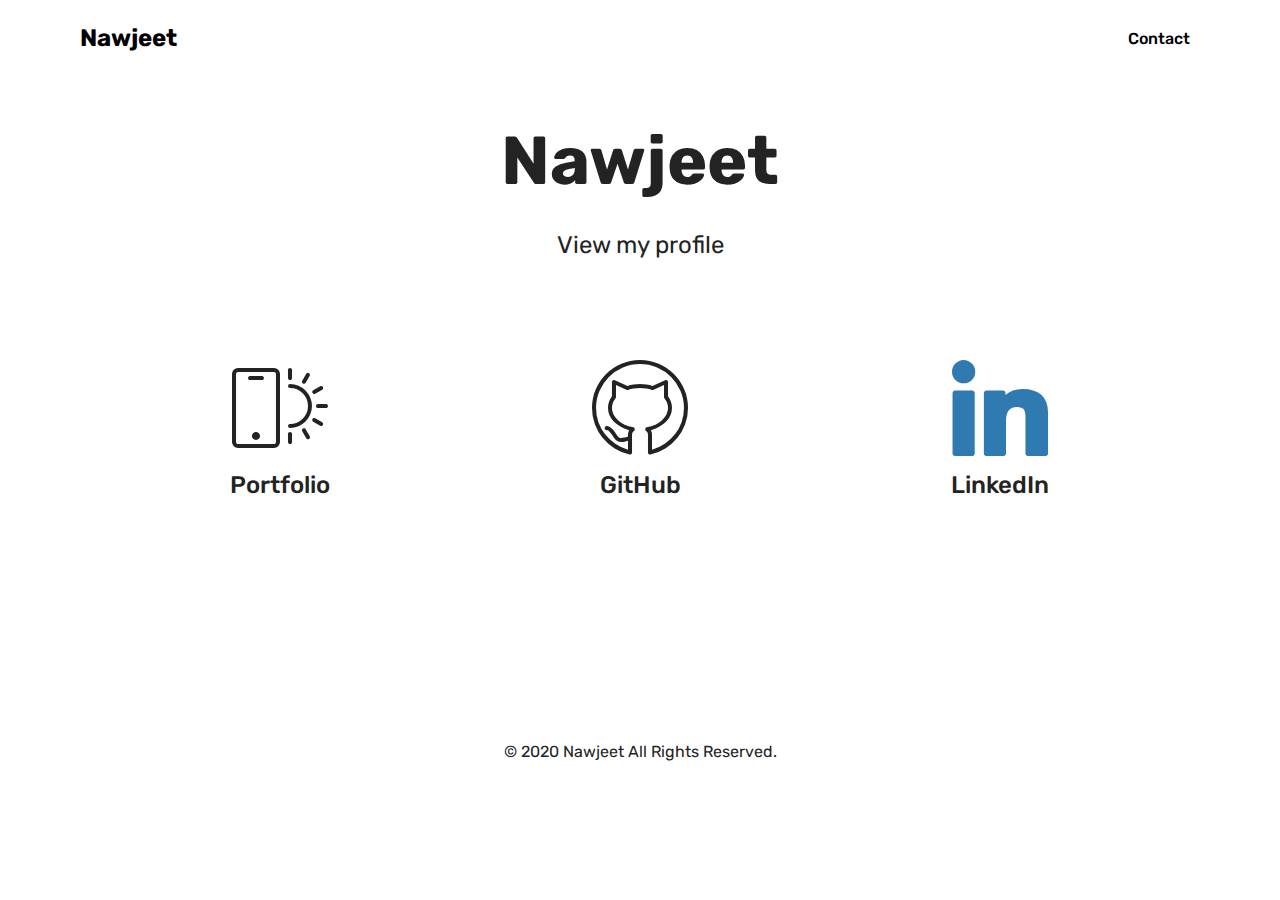
==== commit 73870ad2: "Update index.html" ====
--- a/index.html
+++ b/index.html
@@ -55,7 +55,7 @@
     </nav>
 </section>
 
-<section class="engine"><a href="https://mobirise.info/d">free site maker</a></section><section class="header12 cid-rUKQI3Vfap" id="header12-0">
+<section class="engine"><a href="https://mobirise.info/e">how to make a website for free</a></section><section class="header12 cid-rUKQI3Vfap" id="header12-0">
 
     
 
@@ -109,26 +109,6 @@
     
 </section>
 
-<section class="mbr-section info2 cid-rV844IetZl" id="info2-b">
-
-    
-
-    
-
-    <div class="container">
-        <div class="row main justify-content-center">
-            <div class="media-container-column col-12 col-lg-3 col-md-4">
-                <div class="mbr-section-btn align-left py-4"><a class="btn btn-white-outline display-4" href="https://nawjeet.github.io/COVID-19-Mauritius"><span class="mbri-arrow-next mbr-iconfont mbr-iconfont-btn" style="font-size: 22px;"></span>MORE INFO</a></div>
-            </div>
-            <div class="media-container-column title col-12 col-lg-7 col-md-6">
-                <h2 class="align-right mbr-bold mbr-white pb-3 mbr-fonts-style display-5"><span style="font-weight: normal;">
-                    Covid-19 Updates in Mauritius</span></h2>
-                
-            </div>
-        </div>
-    </div>
-</section>
-
 <section once="footers" class="cid-rV70GJYen8" id="footer6-1">
 
     
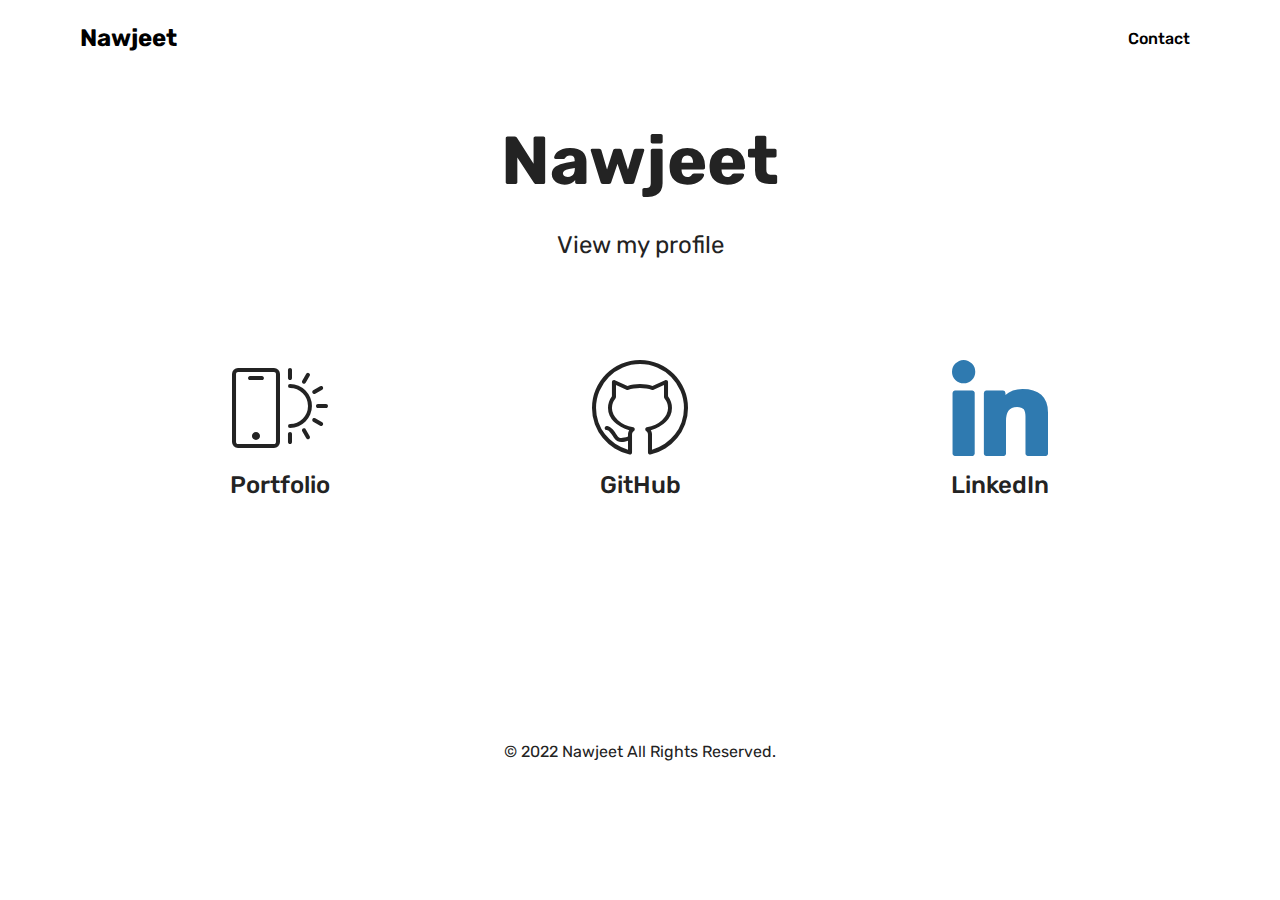
==== commit 795c1e42: "Update index.html" ====
--- a/index.html
+++ b/index.html
@@ -119,7 +119,7 @@
         <div class="media-container-row align-center mbr-white">
             <div class="col-12">
                 <p class="mbr-text mb-0 mbr-fonts-style display-7">
-                    © 2020 Nawjeet All Rights Reserved.</p>
+                    © 2022 Nawjeet All Rights Reserved.</p>
             </div>
         </div>
     </div>
@@ -142,4 +142,4 @@
   
   
 </body>
-</html>+</html>
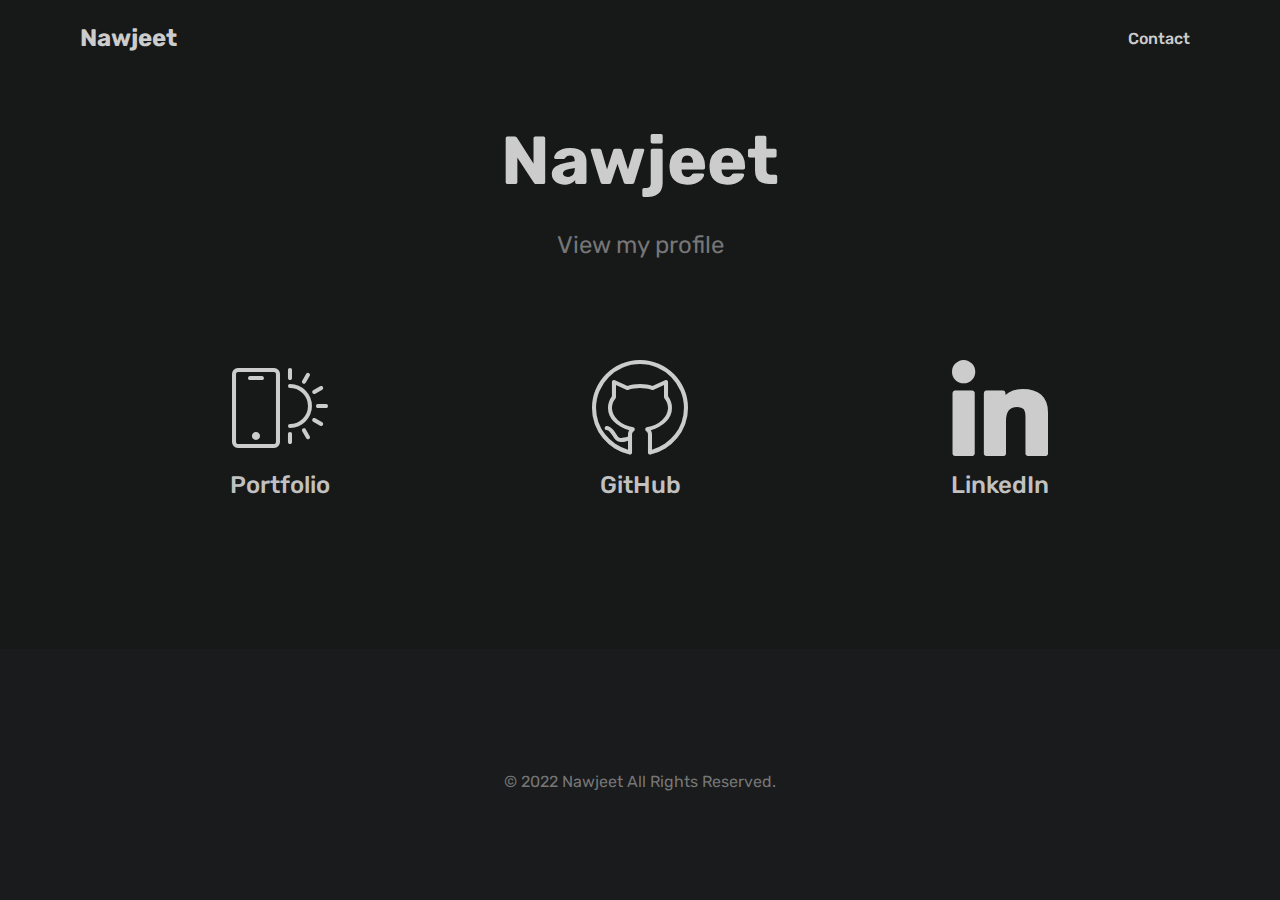
==== commit 46422e5d: "Add files via upload" ====
--- a/index.html
+++ b/index.html
@@ -1,10 +1,10 @@
 <!DOCTYPE html>
 <html  >
 <head>
-  <!-- Site made with Mobirise Website Builder v4.12.3, https://mobirise.com -->
+  <!-- Site made with Mobirise Website Builder v5.3.5, https://mobirise.com -->
   <meta charset="UTF-8">
   <meta http-equiv="X-UA-Compatible" content="IE=edge">
-  <meta name="generator" content="Mobirise v4.12.3, mobirise.com">
+  <meta name="generator" content="Mobirise v5.3.5, mobirise.com">
   <meta name="viewport" content="width=device-width, initial-scale=1, minimum-scale=1">
   <link rel="shortcut icon" href="assets/images/logo2.png" type="image/x-icon">
   <meta name="description" content="View my portfolio">
@@ -12,20 +12,23 @@
   
   <title>Nawjeet</title>
   <link rel="stylesheet" href="assets/web/assets/mobirise-icons/mobirise-icons.css">
-  <link rel="stylesheet" href="assets/facebook-plugin/style.css">
   <link rel="stylesheet" href="assets/bootstrap/css/bootstrap.min.css">
   <link rel="stylesheet" href="assets/bootstrap/css/bootstrap-grid.min.css">
   <link rel="stylesheet" href="assets/bootstrap/css/bootstrap-reboot.min.css">
+  <link rel="stylesheet" href="assets/tether/tether.min.css">
   <link rel="stylesheet" href="assets/dropdown/css/style.css">
-  <link rel="stylesheet" href="assets/tether/tether.min.css">
   <link rel="stylesheet" href="assets/socicon/css/styles.css">
   <link rel="stylesheet" href="assets/theme/css/style.css">
+  <link rel="preload" href="https://fonts.googleapis.com/css?family=Rubik:300,300i,400,400i,500,500i,700,700i,900,900i&display=swap" as="style" onload="this.onload=null;this.rel='stylesheet'">
+  <noscript><link rel="stylesheet" href="https://fonts.googleapis.com/css?family=Rubik:300,300i,400,400i,500,500i,700,700i,900,900i&display=swap"></noscript>
   <link rel="preload" as="style" href="assets/mobirise/css/mbr-additional.css"><link rel="stylesheet" href="assets/mobirise/css/mbr-additional.css" type="text/css">
+  
   
   
   
 </head>
 <body>
+  
   <section class="menu cid-rV7aZCbRlm" once="menu" id="menu2-5">
 
     
@@ -42,20 +45,20 @@
         <div class="menu-logo">
             <div class="navbar-brand">
                 
-                <span class="navbar-caption-wrap"><a class="navbar-caption text-black display-5" href="#top">
+                <span class="navbar-caption-wrap"><a class="navbar-caption text-warning display-5" href="#top">
                         Nawjeet</a></span>
             </div>
         </div>
         <div class="collapse navbar-collapse" id="navbarSupportedContent">
             <ul class="navbar-nav nav-dropdown nav-right" data-app-modern-menu="true"><li class="nav-item">
-                    <a class="nav-link link text-black display-4" href="http://bit.ly/nawjeet-contact">Contact</a>
+                    <a class="nav-link link text-warning display-4" href="http://bit.ly/nawjeet-contact">Contact</a>
                 </li></ul>
             
         </div>
     </nav>
 </section>
 
-<section class="engine"><a href="https://mobirise.info/e">how to make a website for free</a></section><section class="header12 cid-rUKQI3Vfap" id="header12-0">
+<section class="header12 cid-rUKQI3Vfap" id="header12-0">
 
     
 
@@ -74,7 +77,7 @@
                         <div class="card col-12 col-md-6 col-lg-4">
                             <div class="icon-block">
                             <a href="https://bit.ly/nawjeet-portfolio">
-                                <span class="mbr-iconfont mbri-mobirise" style="color: rgb(35, 35, 35); fill: rgb(35, 35, 35);"></span>
+                                <span class="mbr-iconfont mbri-mobirise" style="color: rgb(204, 204, 204); fill: rgb(204, 204, 204);"></span>
                             </a>
                             </div>
                             <h5 class="mbr-fonts-style display-5">
@@ -84,7 +87,7 @@
                         <div class="card col-12 col-md-6 col-lg-4">
                             <div class="icon-block">
                                 
-                                    <a href="https://bit.ly/nawjeet-github" target="_blank"><span class="mbr-iconfont mbri-github" style="color: rgb(35, 35, 35); fill: rgb(35, 35, 35);"></span></a>
+                                    <a href="https://bit.ly/nawjeet-github" target="_blank"><span class="mbr-iconfont mbri-github" style="color: rgb(204, 204, 204); fill: rgb(204, 204, 204);"></span></a>
                                 
                             </div>
                             <h5 class="mbr-fonts-style display-5">GitHub</h5>
@@ -93,7 +96,7 @@
                         <div class="card col-12 col-md-6 col-lg-4">
                             <div class="icon-block">
                                 <a href="https://bit.ly/nawjeet-linkedin" target="_blank">
-                                    <span class="mbr-iconfont socicon-linkedin socicon" style="color: rgb(47, 122, 176); fill: rgb(47, 122, 176);"></span>
+                                    <span class="mbr-iconfont socicon-linkedin socicon" style="color: rgb(204, 204, 204); fill: rgb(204, 204, 204);"></span>
                                 </a>
                             </div>
                             <h5 class="mbr-fonts-style display-5">
@@ -123,23 +126,8 @@
             </div>
         </div>
     </div>
-</section>
-
-
-  <script src="assets/web/assets/jquery/jquery.min.js"></script>
-  <script src="assets/popper/popper.min.js"></script>
-  <script src="https://connect.facebook.net/en_US/sdk.js#xfbml=1&version=v2.5"></script>
-  <script src="https://apis.google.com/js/plusone.js"></script>
-  <script src="assets/facebook-plugin/facebook-script.js"></script>
-  <script src="assets/bootstrap/js/bootstrap.min.js"></script>
-  <script src="assets/smoothscroll/smooth-scroll.js"></script>
-  <script src="assets/dropdown/js/nav-dropdown.js"></script>
-  <script src="assets/dropdown/js/navbar-dropdown.js"></script>
-  <script src="assets/touchswipe/jquery.touch-swipe.min.js"></script>
-  <script src="assets/vimeoplayer/jquery.mb.vimeo_player.js"></script>
-  <script src="assets/tether/tether.min.js"></script>
-  <script src="assets/theme/js/script.js"></script>
+</section><section style="background-color: #fff; font-family: -apple-system, BlinkMacSystemFont, 'Segoe UI', 'Roboto', 'Helvetica Neue', Arial, sans-serif; color:#aaa; font-size:12px; padding: 0; align-items: center; display: flex;"><a href="https://mobirise.site/q" style="flex: 1 1; height: 0rem; padding-left: 1rem;"></a><p style="flex: 0 0 auto; margin:0; padding-right:1rem;"><a href="https://mobirise.site/a" style="color:#aaa;"></a></p></section><script src="assets/web/assets/jquery/jquery.min.js"></script>  <script src="assets/popper/popper.min.js"></script>  <script src="assets/bootstrap/js/bootstrap.min.js"></script>  <script src="assets/tether/tether.min.js"></script>  <script src="assets/smoothscroll/smooth-scroll.js"></script>  <script src="assets/dropdown/js/nav-dropdown.js"></script>  <script src="assets/dropdown/js/navbar-dropdown.js"></script>  <script src="assets/touchswipe/jquery.touch-swipe.min.js"></script>  <script src="assets/vimeoplayer/jquery.mb.vimeo_player.js"></script>  <script src="assets/theme/js/script.js"></script>  
   
   
 </body>
-</html>
+</html>